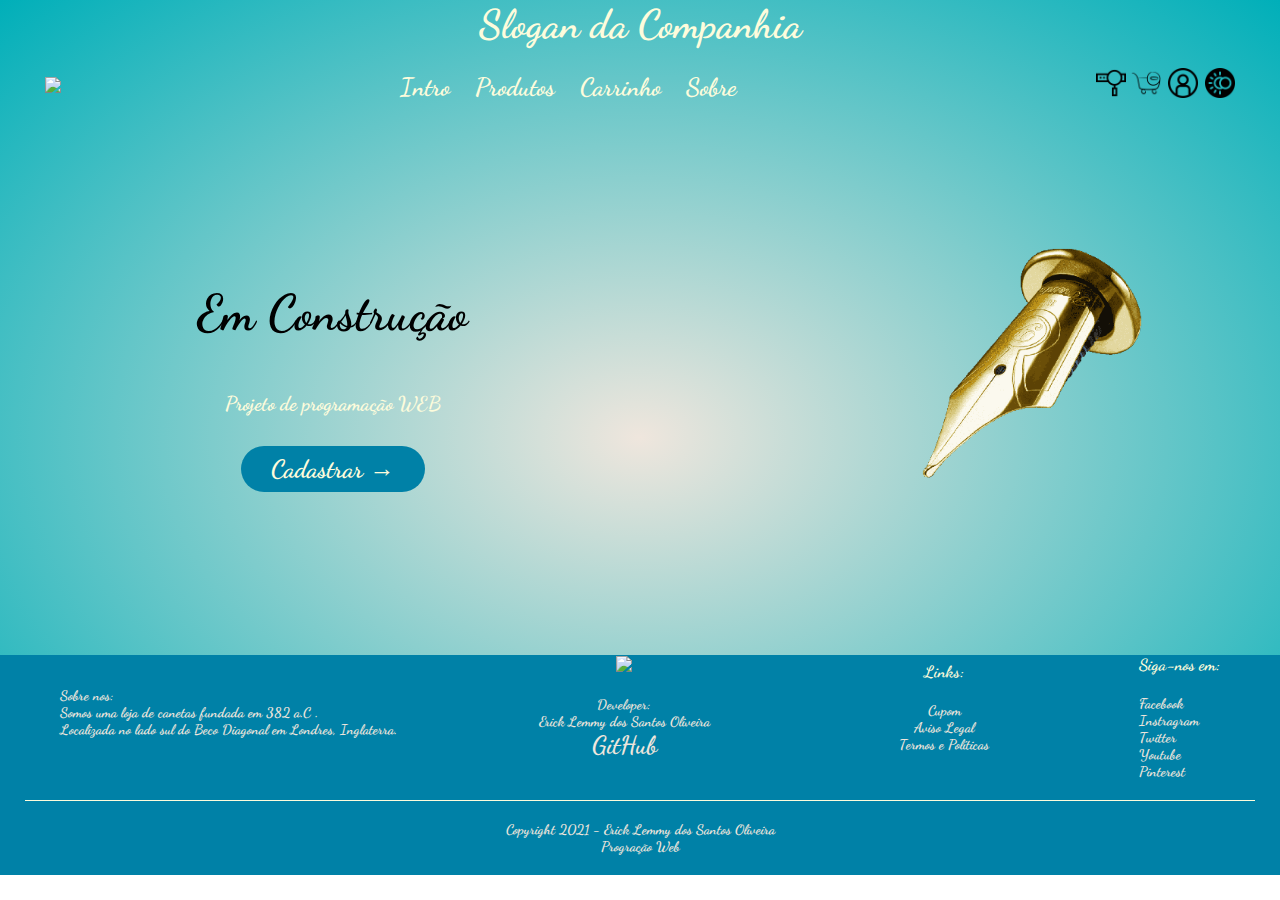
==== index.html @ c3ac0588 "update login-screen" ====
<!DOCTYPE html>
<html lang="pt-br">
    <head>
        <meta charset = "utf-8">
        <meta name = "viewport" content = "width = device-width, initial - scale = 1.0">
        <title> Projeto Programação WEB </title>
        <link rel = "stylesheet" href = "styles/main-screen.css">
        <link href="https://fonts.googleapis.com/css2?family=Dancing+Script:wght@400;600;700&display=swap" rel="stylesheet">
        <script src = "scripts/main-screen.js" defer></script>
    </head>
    <body>
        <div class="header">
            <div class="container">

                <!-- cabecalho -->
                <div class = "div-cabecalho"> 
                    <h1>Slogan da Companhia</h1>
                </div>

                <!-- menu -->
                <div class = "navbar">
                    <div class = "logo">
                        <img src = "images/logo-removebg-preview.png" width = "125px">
                    </div>
                    <nav>
                        <ul id = "menuNavbar">
                            <li><a href="index.html">Intro</a></li>
                            <li><a href="pages/produtos.html">Produtos</a></li>
                            <li><a href="pages/carrinho.html">Carrinho</a></li>
                            <li><a href="pages/sobre.html">Sobre</a></li>
                        </ul>
                    </nav>                
                    <div>
                        <img src = "images/motor-de-otimizacao-de-busca.png" width = "30px" height = "30px">
                        <a href = "pages/produtos.html">
                            <img src = "images/carrinho.png" width = "30px" height = "30px">
                        </a> 
                        <a onclick = "mudarPaginaLogin()">
                            <img src = "images/login.png" width = "30px" height = "30px">
                        </a>
                        <img src = "images/dark-mode.png" id = "dark-mode-toggle" class = "dark-mode-toggle" width = "30px" height = "30px">
                    </div>
                    <img src = "images/menu.png" class = "menu-icon" width = "30px" height = "30px" onclick = "menuToggle()">
                </div>   

                <!-- imagem de fundo  -->
                <div class="row">
                    <div class="col-2">
                        <h1> Em Construção </h1> <br>
                        <p> Projeto de programação WEB</p>
                        <a href = "pages/cadastro.html" class = "button-plus">Cadastrar &#8594;</a>
                    </div>
                    <div class="col-2">
                        <img src = "images/main-removebg-preview.png"/>
                    </div>
                </div>
            </div>
            
            <!-- Footer -->
            <div class = "footer"> 
                <div class = "container">
                    <div class = "row">
                        <div class="footer-col-1">
                            Sobre nos: <br>
                            <p>Somos uma loja de canetas fundada em 382 a.C .<br> Localizada no lado sul do Beco Diagonal em Londres, Inglaterra.</p>
                        </div>
                        <div class="footer-col-2">
                            <img src = "images/logo-removebg-preview.png">
                            <p>Developer: <br> Erick Lemmy dos Santos Oliveira</p>
                            <p><a href="https://github.com/eriklemy">GitHub</a></p>
                        </div>
                        <div class="footer-col-3">
                            <h3> Links: </h3>
                            <ul>
                                <li>Cupom</li>
                                <li>Aviso Legal</li>
                                <li>Termos e Políticas</li>
                            </ul>
                        </div>
                        <div class="footer-col-4">
                            <h3> Siga-nos em: </h3>
                            <ul>
                                <li>Facebook</li>
                                <li>Instragram</li>
                                <li>Twitter</li>
                                <li>Youtube</li>
                                <li>Pinterest</li>
                            </ul>
                        </div>
                    </div>
                    <hr>
                    <p class = "copyright"> Copyright 2021 - Erick Lemmy dos Santos Oliveira <br>
                    Progração Web </p>
                </div>
            </div>
        </div>
    </body>
</html>
---- styles/main-screen.css ----
* { 
    margin: 0;
    padding: 0;
    box-sizing: border-box;
}

body {
    font-family: 'Dancing Script', cursive;
    font-size: 20px;
    font-weight: bold;
}

.div-cabecalho {
    text-align: center;
    color: #FDFCDC;
}

.dark-mode-toggle {
    cursor: pointer;
}

.dark-mode-toggle:hover {
    filter: invert(1);
    border-radius: 30px;
    background-color: #FDFCDC;
}

.navbar {
    display: flex;
    align-items: center;
    padding: 20px;
}

nav {
    flex: 1;
    text-align: center;
}

nav ul {
    display: inline-block;
    list-style-type: none;
}

nav ul li {
    display: inline-block;
    margin-right: 20px;
}

a {
    text-decoration: none;
    color: #FDFCDC;
    font-size: 25px;
}

p {
    color: #FDFCDC;
}

.container {
    max-width: 1300px;
    margin: auto;
    padding-left: 25px;
    padding-right: 25px;
}

.row {
    display: flex;
    align-items: center;
    flex-wrap: wrap;
    justify-content: space-around;
}

.col-2 {
    flex-basis: 50%;
    min-width: 300px;
    text-align: center;
}

.col-2 img {
    max-width: 100%;
    padding: 50px 0;
    padding-right: 110px;
}

.col-2 h1 {
    text-align: center;
    font-size: 50px;
    line-height: 60px;
    margin: 25px 0;
}

.button-plus {
    display: inline-block;
    background: #0081a7;
    color: #FDFCDC;
    padding: 8px 30px;
    margin: 30px 0;
    border-radius: 30px;
    transition: background 0.5s;
}

.button-plus:hover {
    background: #7EBDC2;
}

.header {
    background: radial-gradient(#EFE6DD, #00AFB9);
}

.header .row{
    margin-top: 70px;
}

/* footer  */
.footer {
    background: #0081a7;
    color: #EFE6DD;
    font-size: 14px;
    padding: 0px 0 20px;
}

.footer p {
    color: #EFE6DD;
}

.footer a {
    color: #EFE6DD;
}

.footer h3 {
    color: #FDFCDC;
    margin-bottom: 20px;
}

.footer-col-1, .footer-col-2, .footer-col-3, footer-col-4 {
    min-width: 250px;
    margin-bottom: 20px;
}

.footer-col-1 {
    padding-top: 10px;
    flex-basis: 30%;
}

.footer-col-2 {
    flex-basis: 1;
    text-align: center;
}

.footer-col-2 img{
    width: 180px;
    margin-bottom: 20px;
}

.footer-col-3, footer-col-4 {
    flex-basis: 10%;
    text-align: center;
}

ul {
    list-style-type: none;
}

.footer hr {
    border: none;
    background: #FDFCDC;
    height: 1px;
    margin: 20px 0;
}

.copyright {
    text-align: center;
}

/* otimização para mobile */
.menu-icon {
    width: 28px;
    margin-left: 20px;
    display: none;
}

@media(max-width: 800px){
    nav ul {
        position: absolute;
        top: 150px;
        left: 0;
        background: #333;
        width: 100%;
        overflow: hidden;
        transition: max-height 0.5s;
    }

    nav ul li {
        display: block;
        margin-right: 50px;
        margin-top: 10px;
        margin-bottom: 10px;
    }
    
    nav ul li a{
        color: #FDFCDC;
    }

    .menu-icon {
        display: block;
        cursor: pointer;
    }
}

@media(max-width: 600px){
    .row {
        text-align: center;
    }

    .col-2 {
        flex-basis: 100%;
    }
}

/* dark mode configuration */
.darkmode {
    filter: invert(1) hue-rotate(180deg)
}
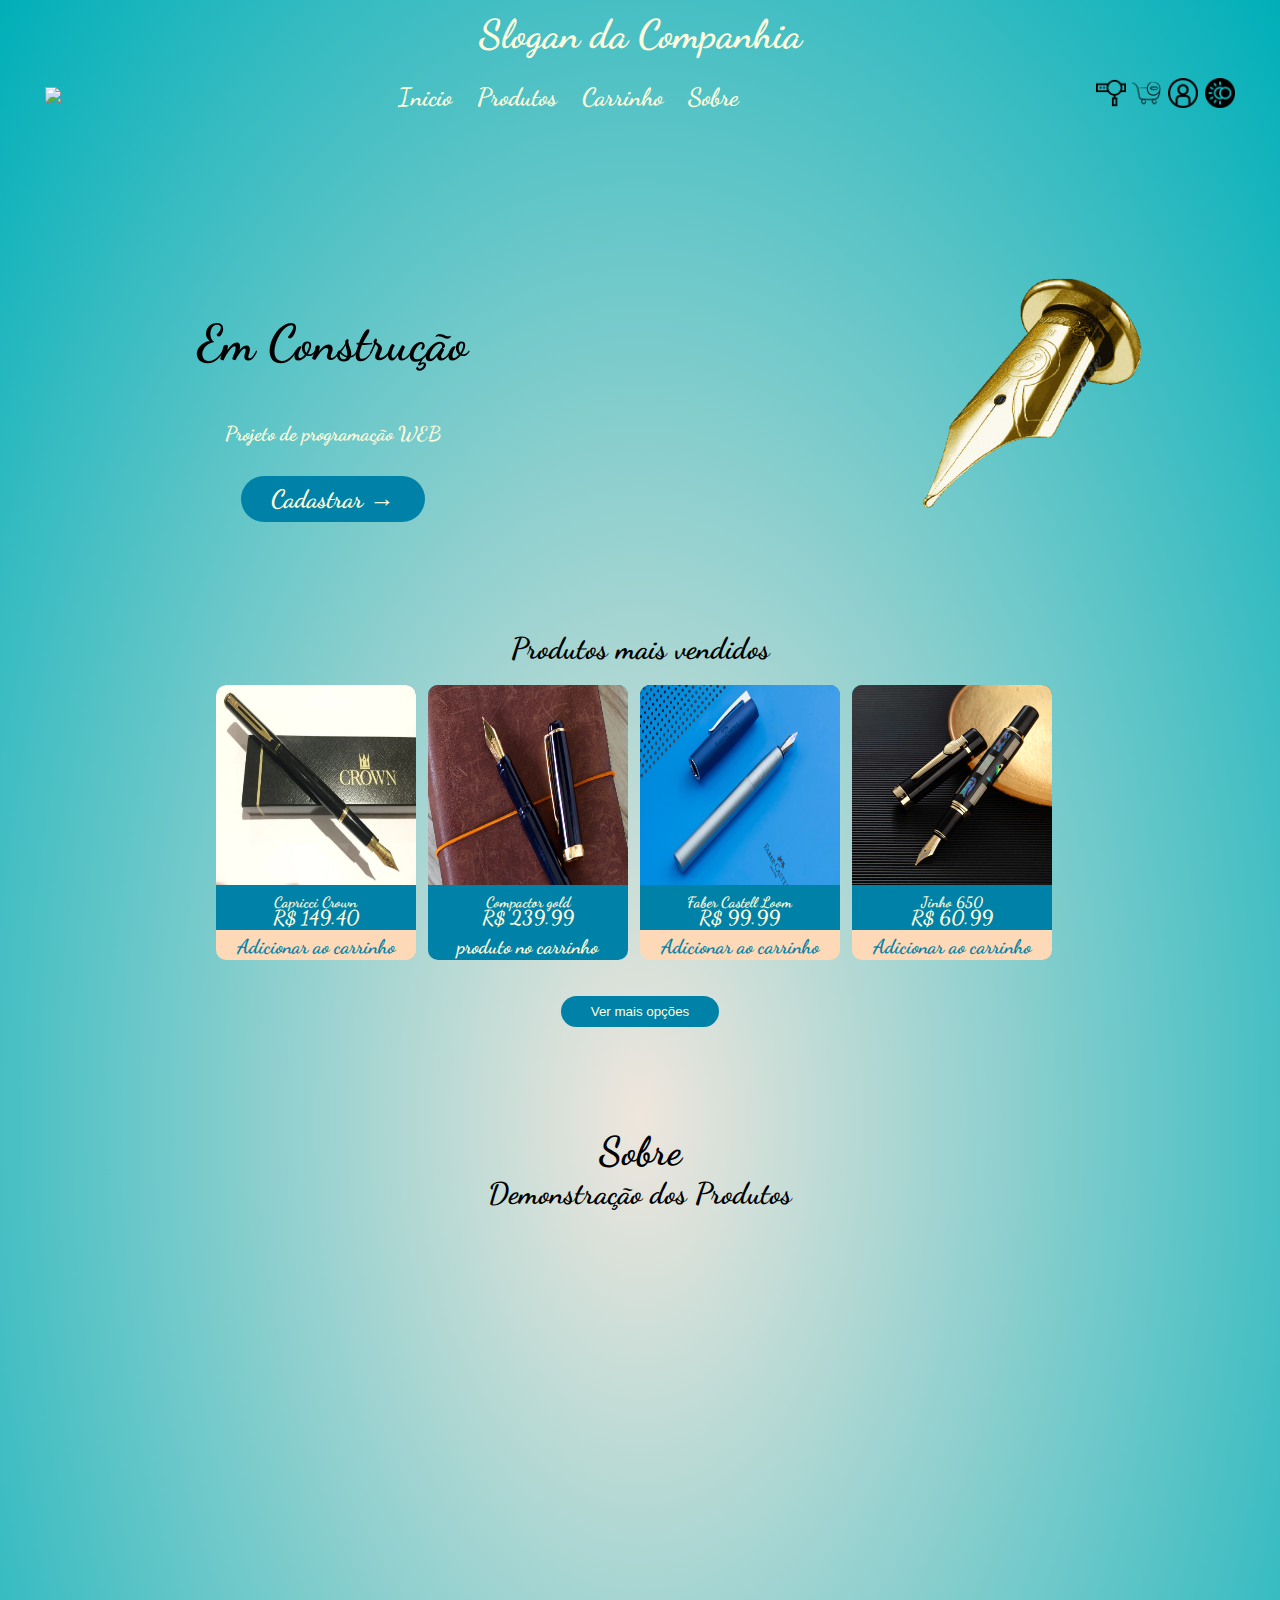
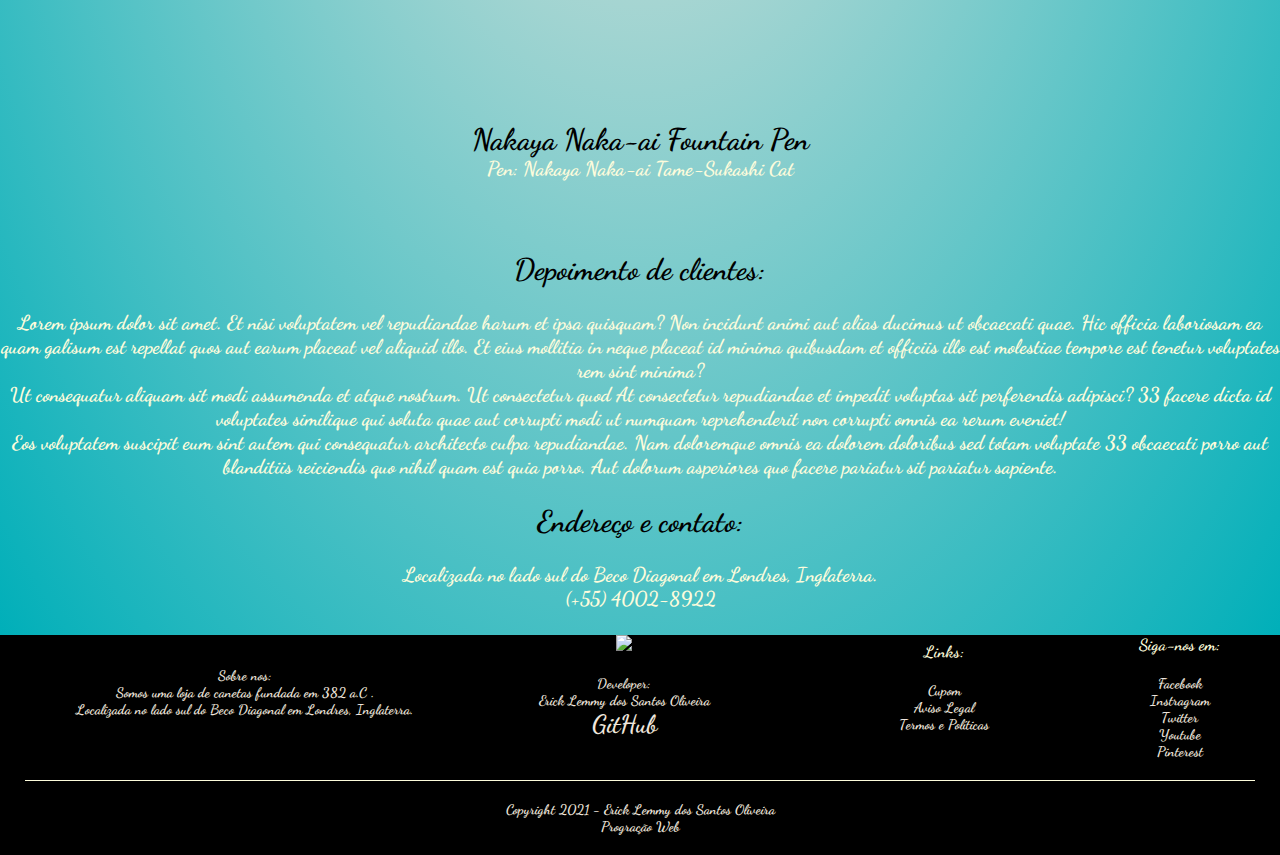
==== commit 66ce8008: "grande atualização de correção" ====
--- a/index.html
+++ b/index.html
@@ -4,7 +4,9 @@
         <meta charset = "utf-8">
         <meta name = "viewport" content = "width = device-width, initial - scale = 1.0">
         <title> Projeto Programação WEB </title>
-        <link rel = "stylesheet" href = "styles/main-screen.css">
+        <link rel = "stylesheet" href = "styles/main-screen.css" defer>
+        <link rel = "stylesheet" href = "styles/produtos-screen.css" defer>
+        <link rel = "stylesheet" href = "styles/sobre-screen.css" defer>
         <link href="https://fonts.googleapis.com/css2?family=Dancing+Script:wght@400;600;700&display=swap" rel="stylesheet">
         <script src = "scripts/main-screen.js" defer></script>
     </head>
@@ -24,7 +26,7 @@
                     </div>
                     <nav>
                         <ul id = "menuNavbar">
-                            <li><a href="index.html">Intro</a></li>
+                            <li><a href="index.html">Inicio</a></li>
                             <li><a href="pages/produtos.html">Produtos</a></li>
                             <li><a href="pages/carrinho.html">Carrinho</a></li>
                             <li><a href="pages/sobre.html">Sobre</a></li>
@@ -55,7 +57,50 @@
                     </div>
                 </div>
             </div>
-            
+
+            <!-- produtos  -->
+            <div class="container">
+                <!-- cabecalho  -->
+                <div class = "div-titulo"> 
+                    <h2>Produtos mais vendidos</h2>
+                </div>
+                <div id = "div-produtos"> </div>
+            </div>
+            <div class = "div-button-plus">
+                <button class = "button-plus" onclick="mudarPaginaProd()">Ver mais opções</button>
+            </div>
+
+            <div class="container">
+                <!-- video  -->
+                <div class="row">
+                    <div class="col-3">
+                        <!-- cabecalho -->
+                        <h1> Sobre </h1>
+                        <h2>Demonstração dos Produtos</h2> <br>
+                        <iframe width="853" height="480" src="https://www.youtube.com/embed/xN8naCb_nyw" title="YouTube video player" frameborder="0" allow="accelerometer; autoplay; clipboard-write; encrypted-media; gyroscope; picture-in-picture" allowfullscreen></iframe>
+                        <h2>Nakaya Naka-ai Fountain Pen <br> </h2>
+                        <p>Pen: Nakaya Naka-ai Tame-Sukashi Cat</p>
+                    </div>
+                </div>
+            </div>
+
+            <!-- depoimento  -->
+            <div class="row">
+                <div class="col-3">
+                    <h2>Depoimento de clientes:</h2> <br>
+                    <p>Lorem ipsum dolor sit amet. Et nisi voluptatem vel repudiandae harum et ipsa quisquam? Non incidunt animi aut alias ducimus ut obcaecati quae. Hic officia laboriosam ea quam galisum est repellat quos aut earum placeat vel aliquid illo. Et eius mollitia in neque placeat id minima quibusdam et officiis illo est molestiae tempore est tenetur voluptates rem sint minima? </p><p>Ut consequatur aliquam sit modi assumenda et atque nostrum. Ut consectetur quod At consectetur repudiandae et impedit voluptas sit perferendis adipisci? 33 facere dicta id voluptates similique qui soluta quae aut corrupti modi ut numquam reprehenderit non corrupti omnis ea rerum eveniet! </p><p>Eos voluptatem suscipit eum sint autem qui consequatur architecto  culpa repudiandae. Nam doloremque omnis ea dolorem doloribus sed totam voluptate 33 obcaecati porro aut blanditiis reiciendis quo nihil quam est quia porro. Aut dolorum asperiores quo facere pariatur sit pariatur sapiente. </p>
+                    <br>
+                </div>
+                
+                <!-- entre em contato  -->
+                <div class="col-3">
+                    <h2>Endereço e contato:</h2>  <br>
+                    <p>Localizada no lado sul do Beco Diagonal em Londres, Inglaterra.</p>
+                    <p>(+55) 4002-8922</p>
+                    <br>
+                </div>
+            </div>
+        </div>
             <!-- Footer -->
             <div class = "footer"> 
                 <div class = "container">
--- a/styles/main-screen.css
+++ b/styles/main-screen.css
@@ -89,6 +89,10 @@
     margin: 25px 0;
 }
 
+.col-3 {
+    min-width: 300px;
+    text-align: center;
+}
 .button-plus {
     display: inline-block;
     background: #0081a7;
--- a/styles/produtos-screen.css
+++ b/styles/produtos-screen.css
@@ -0,0 +1,127 @@
+* { 
+    margin: 0;
+    padding: 0;
+    box-sizing: border-box;
+}
+
+body {
+    font-family: 'Dancing Script', cursive;
+    text-align: center;
+    background: radial-gradient(#EFE6DD, #00AFB9);
+}
+
+.container {
+    max-width: 1300px;
+    margin: auto;
+    padding-left: 25px;
+    padding-right: 50px;
+    text-align: center;
+}
+
+.div-cabecalho {
+    text-align: center;
+    color: #FDFCDC;
+}
+
+/* pai */
+#div-produtos {
+    padding-top: 1%;
+    padding-left: 15%;
+    width: 100%;
+    height: 50%;
+}
+
+/* herança */
+.div-card {
+    align-items: center;
+    width: 200px;
+    height: 265px;
+    background-color: #0081A7;
+    margin: 6px;
+    float: left;
+    border-radius: 10px;
+    color: #FDFCDC;
+}
+
+/* herança  */
+.div-card-img img {
+    width: 100%;
+    height: 200px;
+    border-top-left-radius: 10px;
+    border-top-right-radius: 10px;
+}
+
+.div-card-description {
+    width: 100%;
+    font-size: 15px;
+    text-align: center;
+    padding-top: 2px;
+    height: 15px;
+}
+
+.div-card-button-comprar { 
+    width: 100%;
+    font-weight: bold;
+    text-align: center;
+    color: #0081A7;
+    background-color: #FED9B7;
+    padding-top: 5px;
+    height: 30px;
+    border-bottom-left-radius: 10px;
+    border-bottom-right-radius: 10px;
+    cursor: pointer;
+}
+
+.div-card-button-carrinho {
+    width: 100%;
+    font-weight: bold;
+    text-align: center;
+    color: #FDFCDC;
+    background-color: #0081A7;
+    padding-top: 5px;
+    height: 30px;
+    border-bottom-left-radius: 10px;
+    border-bottom-right-radius: 10px;
+    cursor: pointer;
+}
+
+.div-card-button:hover {
+    background-color: #00AFB9;
+    color: #FDFCDC;
+}
+
+.div-button-plus {
+    padding-top: 10px;
+    width: 100%;
+    display: inline-block;
+}
+
+.button-plus {
+    background: #0081A7;
+    color: #FDFCDC;
+    padding: 8px 30px;
+    border-radius: 30px;
+    border-style: hidden;
+    transition: background 0.5s;
+    cursor: pointer;
+}
+
+.button {
+    padding: 8px 30px;
+    border-style: hidden;
+    border-radius: 30px;
+    background-color: #0081A7;
+    text-align: right;
+    color: #FDFCDC;
+    transition: background 0.5s;
+    cursor: pointer; 
+}
+
+.button-plus:hover, .button:hover{
+    background: #00AFB9;
+}
+
+/* dark mode configuration */
+.dark-mode {
+    filter: invert(1) hue-rotate(180deg)
+}--- a/styles/sobre-screen.css
+++ b/styles/sobre-screen.css
@@ -0,0 +1,206 @@
+* { 
+    margin: 0;
+    padding: 0;
+    box-sizing: border-box;
+}
+
+body {
+    font-family: 'Dancing Script', cursive;
+    font-size: 20px;
+    font-weight: bold;
+}
+
+.div-cabecalho {
+    padding-top: 10px;
+    text-align: center;
+    color: #FDFCDC;
+}
+
+.dark-mode-toggle {
+    cursor: pointer;
+}
+
+.dark-mode-toggle:hover {
+    filter: invert(1);
+    border-radius: 30px;
+    background-color: #FDFCDC;
+}
+
+.navbar {
+    display: flex;
+    align-items: center;
+}
+
+nav {
+    flex: 1;
+    text-align: center;
+}
+
+nav ul {
+    display: inline-block;
+    list-style-type: none;
+}
+
+nav ul li {
+    display: inline-block;
+    margin-right: 20px;
+}
+
+a {
+    text-decoration: none;
+    color: #FDFCDC;
+}
+
+p {
+    color: #FDFCDC;
+}
+
+.container {
+    max-width: 1300px;
+    margin: auto;
+    padding-left: 25px;
+    padding-right: 25px;
+}
+
+.row {
+    align-items: center;
+    flex-wrap: wrap;
+    justify-content: space-around;
+}
+
+.col-1 {
+    flex-basis: 50%;
+    min-width: 300px;
+    text-align: center;
+}
+
+.col-2 {
+    padding-top: 20px;
+    flex-basis: 50%;
+    min-width: 300px;
+    text-align: center;
+    padding-bottom: 15px;
+}
+
+.header {
+    background: radial-gradient(#EFE6DD, #00AFB9);
+}
+
+/* footer  */
+.footer {
+    background: #000;
+    color: #EFE6DD;
+    font-size: 14px;
+    padding: 0px 0 20px;
+}
+
+.row-1 {
+    display: flex;
+    align-items: center;
+    flex-wrap: wrap;
+    justify-content: space-around;
+}
+
+.footer p {
+    color: #EFE6DD;
+}
+
+.footer a {
+    color: #EFE6DD;
+}
+
+.footer h3 {
+    color: #FDFCDC;
+    margin-bottom: 20px;
+}
+
+.footer-col-1, .footer-col-2, .footer-col-3, footer-col-4 {
+    min-width: 250px;
+    margin-bottom: 20px;
+}
+
+.footer-col-1 {
+    padding-top: 10px;
+    flex-basis: 30%;
+}
+
+.footer-col-2 {
+    flex-basis: 1;
+    text-align: center;
+}
+
+.footer-col-2 img{
+    width: 180px;
+    margin-bottom: 20px;
+}
+
+.footer-col-3, footer-col-4 {
+    flex-basis: 10%;
+    text-align: center;
+}
+
+ul {
+    list-style-type: none;
+}
+
+.footer hr {
+    border: none;
+    background: #FDFCDC;
+    height: 1px;
+    margin: 20px 0;
+}
+
+.copyright {
+    text-align: center;
+}
+
+/* otimização para mobile */
+.menu-icon {
+    width: 28px;
+    margin-left: 20px;
+    display: none;
+}
+
+@media(max-width: 800px){
+    nav ul {
+        position: absolute;
+        top: 150px;
+        left: 0;
+        background: #333;
+        width: 100%;
+        overflow: hidden;
+        transition: max-height 0.5s;
+    }
+
+    nav ul li {
+        display: block;
+        margin-right: 50px;
+        margin-top: 10px;
+        margin-bottom: 10px;
+    }
+    
+    nav ul li a{
+        color: #FDFCDC;
+    }
+
+    .menu-icon {
+        display: block;
+        cursor: pointer;
+    }
+}
+
+@media(max-width: 600px){
+    .row {
+        text-align: center;
+    }
+
+    .col-2 {
+        flex-basis: 100%;
+    }
+}
+
+/* dark mode configuration */
+.darkmode  {
+    filter: invert(1) hue-rotate(180deg)
+}
+
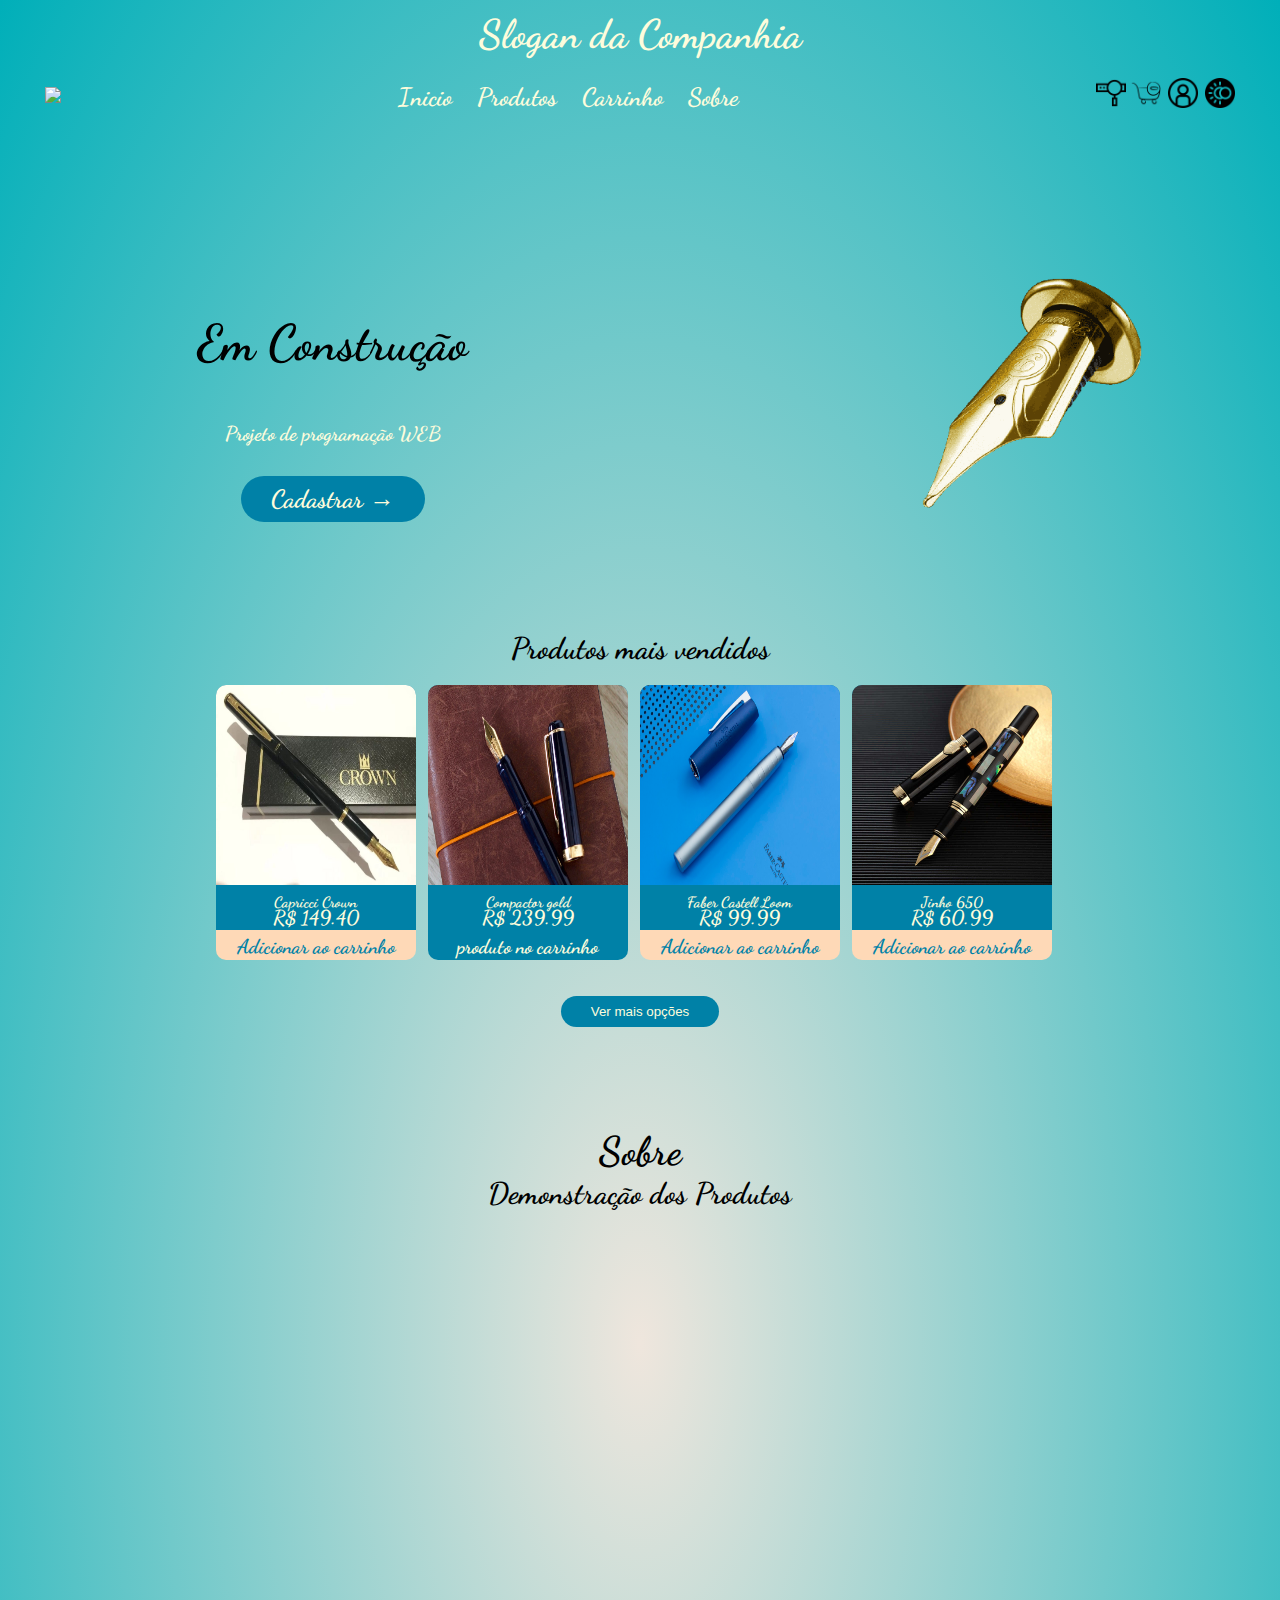
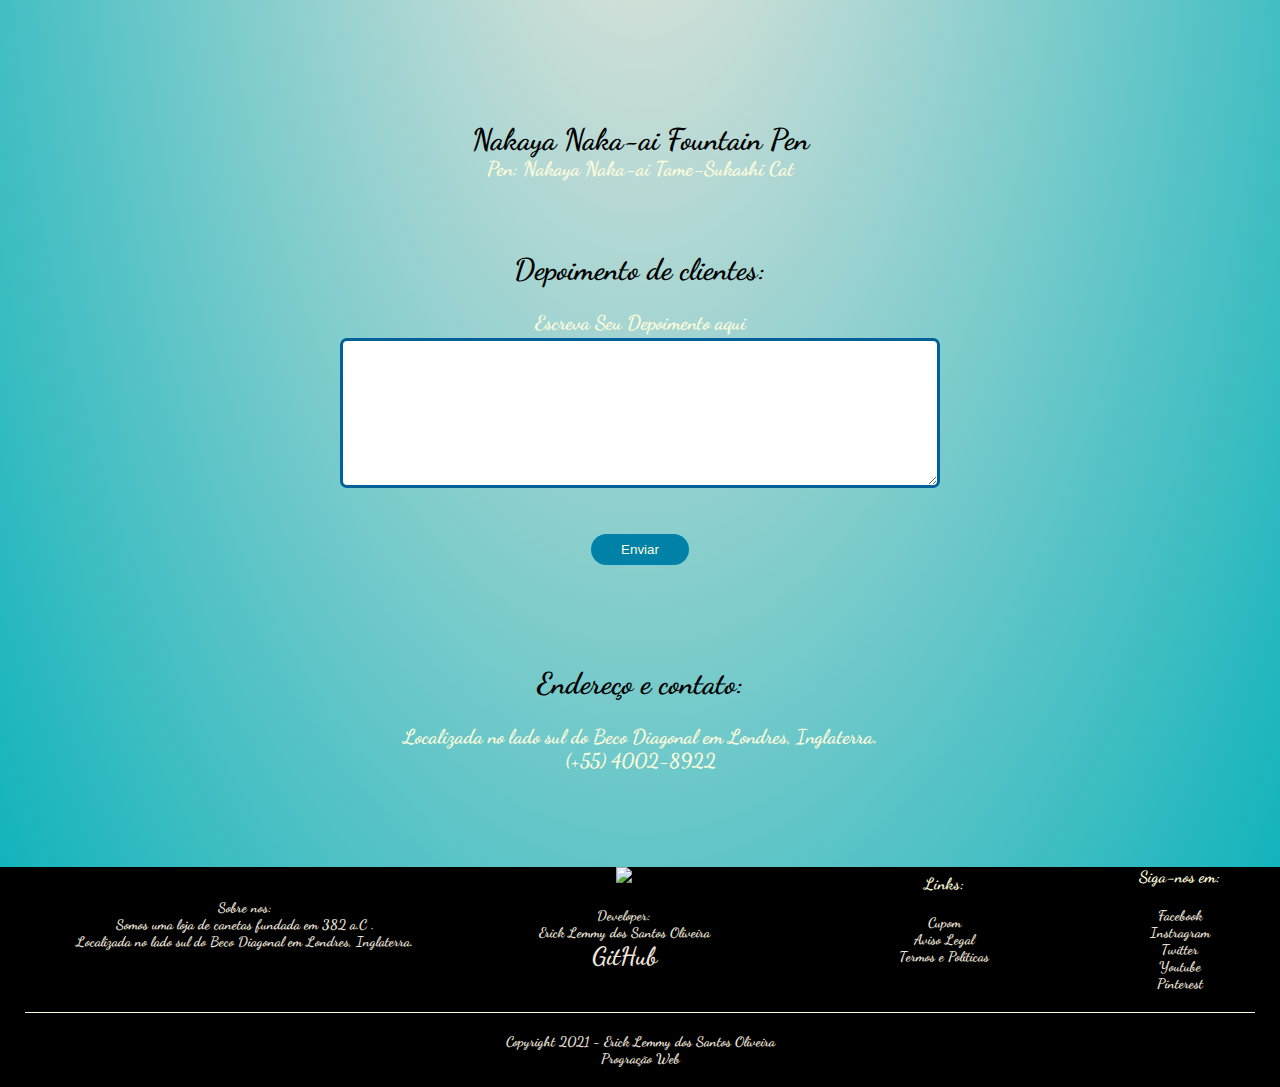
==== commit 10b5fbd2: "update main" ====
--- a/index.html
+++ b/index.html
@@ -88,11 +88,16 @@
             <div class="row">
                 <div class="col-3">
                     <h2>Depoimento de clientes:</h2> <br>
-                    <p>Lorem ipsum dolor sit amet. Et nisi voluptatem vel repudiandae harum et ipsa quisquam? Non incidunt animi aut alias ducimus ut obcaecati quae. Hic officia laboriosam ea quam galisum est repellat quos aut earum placeat vel aliquid illo. Et eius mollitia in neque placeat id minima quibusdam et officiis illo est molestiae tempore est tenetur voluptates rem sint minima? </p><p>Ut consequatur aliquam sit modi assumenda et atque nostrum. Ut consectetur quod At consectetur repudiandae et impedit voluptas sit perferendis adipisci? 33 facere dicta id voluptates similique qui soluta quae aut corrupti modi ut numquam reprehenderit non corrupti omnis ea rerum eveniet! </p><p>Eos voluptatem suscipit eum sint autem qui consequatur architecto  culpa repudiandae. Nam doloremque omnis ea dolorem doloribus sed totam voluptate 33 obcaecati porro aut blanditiis reiciendis quo nihil quam est quia porro. Aut dolorum asperiores quo facere pariatur sit pariatur sapiente. </p>
-                    <br>
+                    <p>Escreva Seu Depoimento aqui</p>
+                    <textarea class = "campo_FeedBack" id = "feed"></textarea>
+                    <div class = "div-button-plus">
+                        <button class = "button-plus" onclick="feedBack()">Enviar</button>
+                    </div>
                 </div>
-                
-                <!-- entre em contato  -->
+            </div>
+            
+            <!-- entre em contato  -->
+            <div class="row"> 
                 <div class="col-3">
                     <h2>Endereço e contato:</h2>  <br>
                     <p>Localizada no lado sul do Beco Diagonal em Londres, Inglaterra.</p>
@@ -100,7 +105,7 @@
                     <br>
                 </div>
             </div>
-        </div>
+
             <!-- Footer -->
             <div class = "footer"> 
                 <div class = "container">
--- a/styles/main-screen.css
+++ b/styles/main-screen.css
@@ -93,9 +93,21 @@
     min-width: 300px;
     text-align: center;
 }
+
+.campo_FeedBack{
+    width: 600px;
+    height: 150px;
+    padding: 15px;  
+    border: solid 3px rgb(0, 96, 151);
+    border-radius: 7px;
+    font-family: Arial;
+    margin-top: 3px;
+    background-color:#fff;
+}
+
 .button-plus {
     display: inline-block;
-    background: #0081a7;
+    background: #0080a7;
     color: #FDFCDC;
     padding: 8px 30px;
     margin: 30px 0;
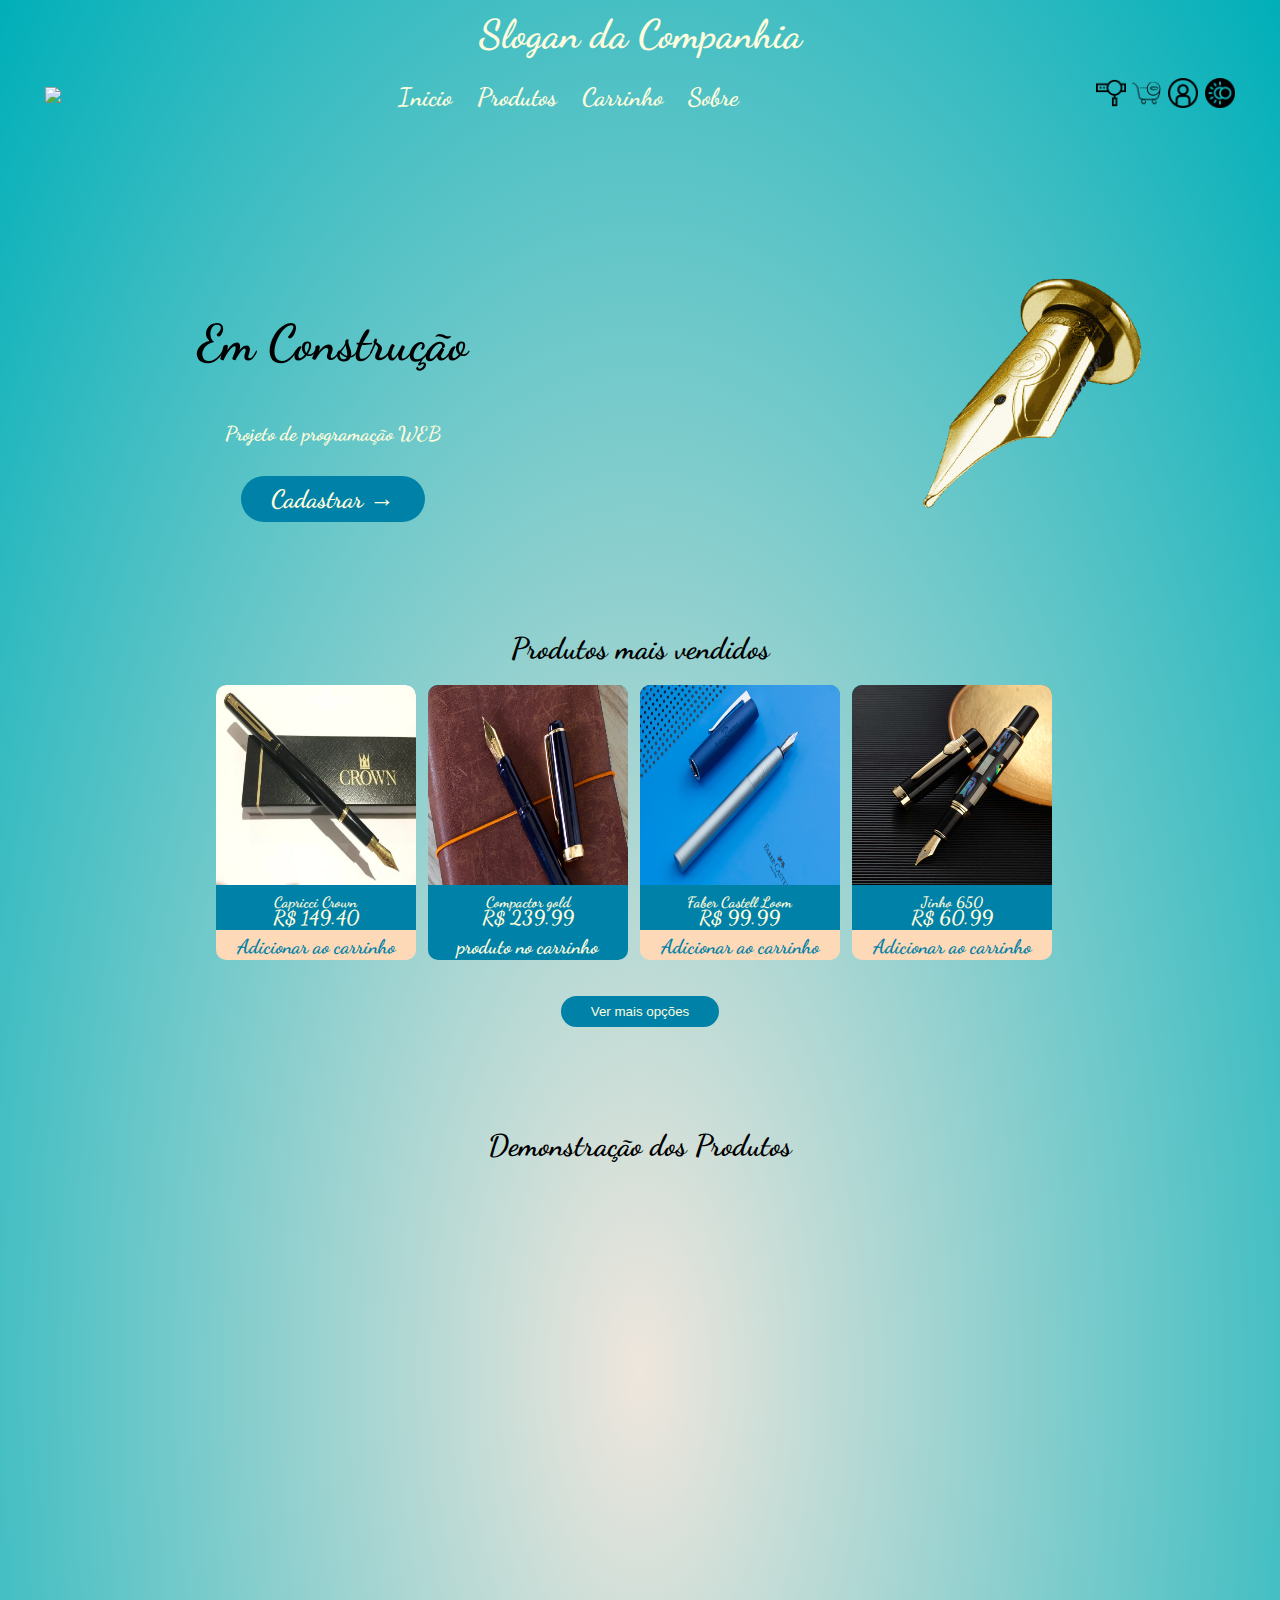
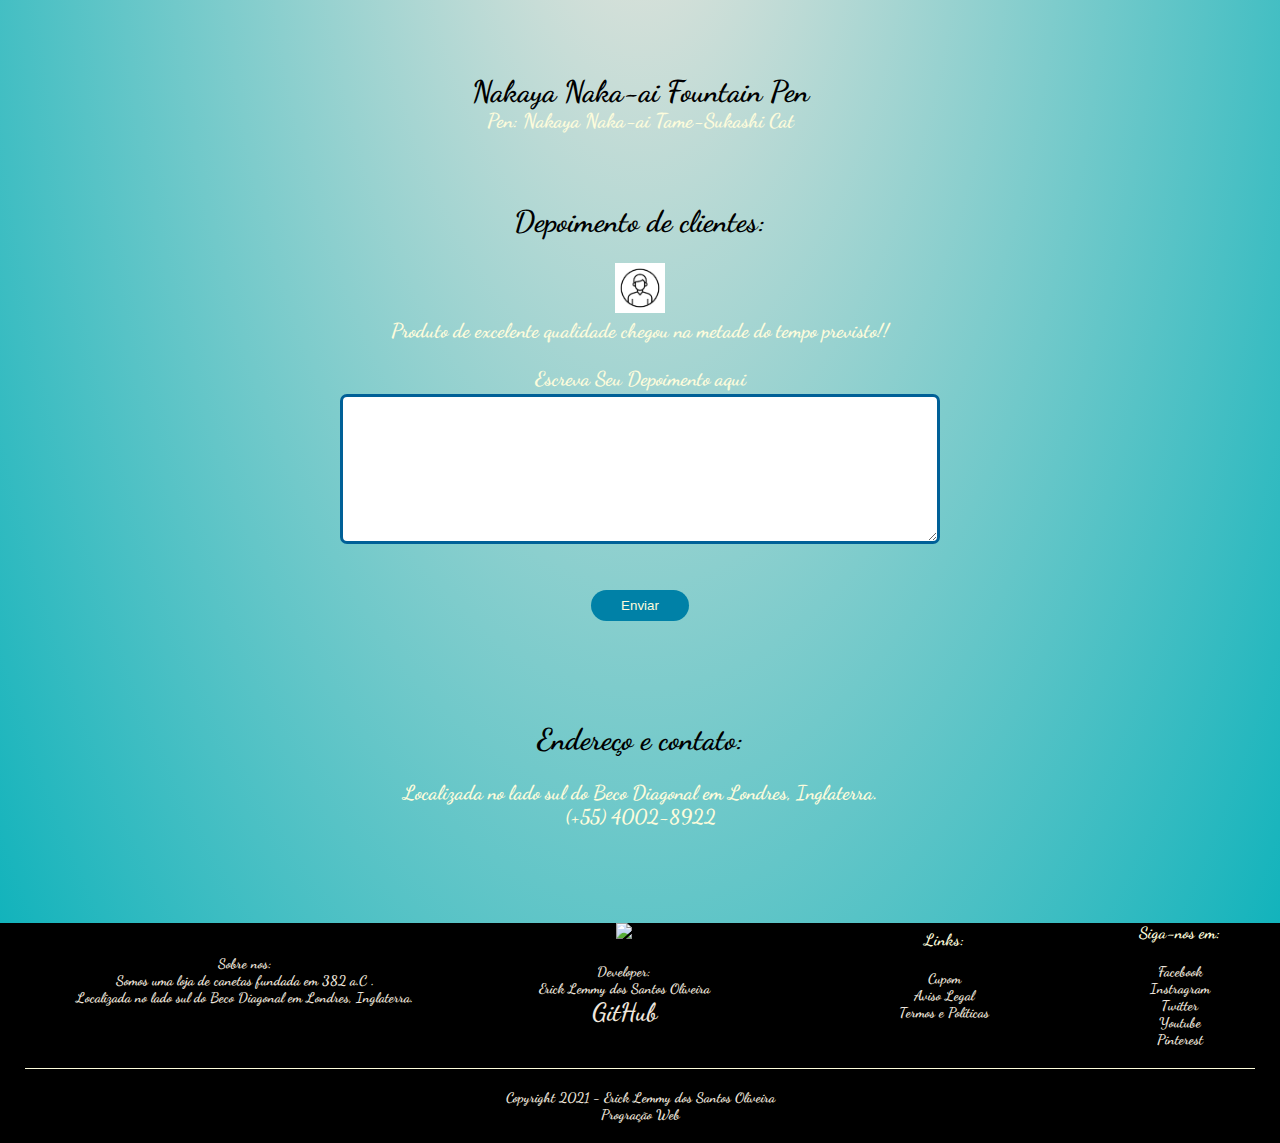
==== commit c0104b3d: "Update main" ====
--- a/index.html
+++ b/index.html
@@ -75,7 +75,6 @@
                 <div class="row">
                     <div class="col-3">
                         <!-- cabecalho -->
-                        <h1> Sobre </h1>
                         <h2>Demonstração dos Produtos</h2> <br>
                         <iframe width="853" height="480" src="https://www.youtube.com/embed/xN8naCb_nyw" title="YouTube video player" frameborder="0" allow="accelerometer; autoplay; clipboard-write; encrypted-media; gyroscope; picture-in-picture" allowfullscreen></iframe>
                         <h2>Nakaya Naka-ai Fountain Pen <br> </h2>
@@ -88,10 +87,12 @@
             <div class="row">
                 <div class="col-3">
                     <h2>Depoimento de clientes:</h2> <br>
+                    <img class = "avatar" src = "images/avatar.png">
+                    <p>Produto de excelente qualidade chegou na metade do tempo previsto!! </p> <br>
                     <p>Escreva Seu Depoimento aqui</p>
                     <textarea class = "campo_FeedBack" id = "feed"></textarea>
                     <div class = "div-button-plus">
-                        <button class = "button-plus" onclick="feedBack()">Enviar</button>
+                        <button class = "button-plus" onclick="EnviarFeedBack()">Enviar</button>
                     </div>
                 </div>
             </div>
--- a/styles/main-screen.css
+++ b/styles/main-screen.css
@@ -92,6 +92,11 @@
 .col-3 {
     min-width: 300px;
     text-align: center;
+}
+
+.avatar {
+    height: 50px;
+    width: 50px;
 }
 
 .campo_FeedBack{
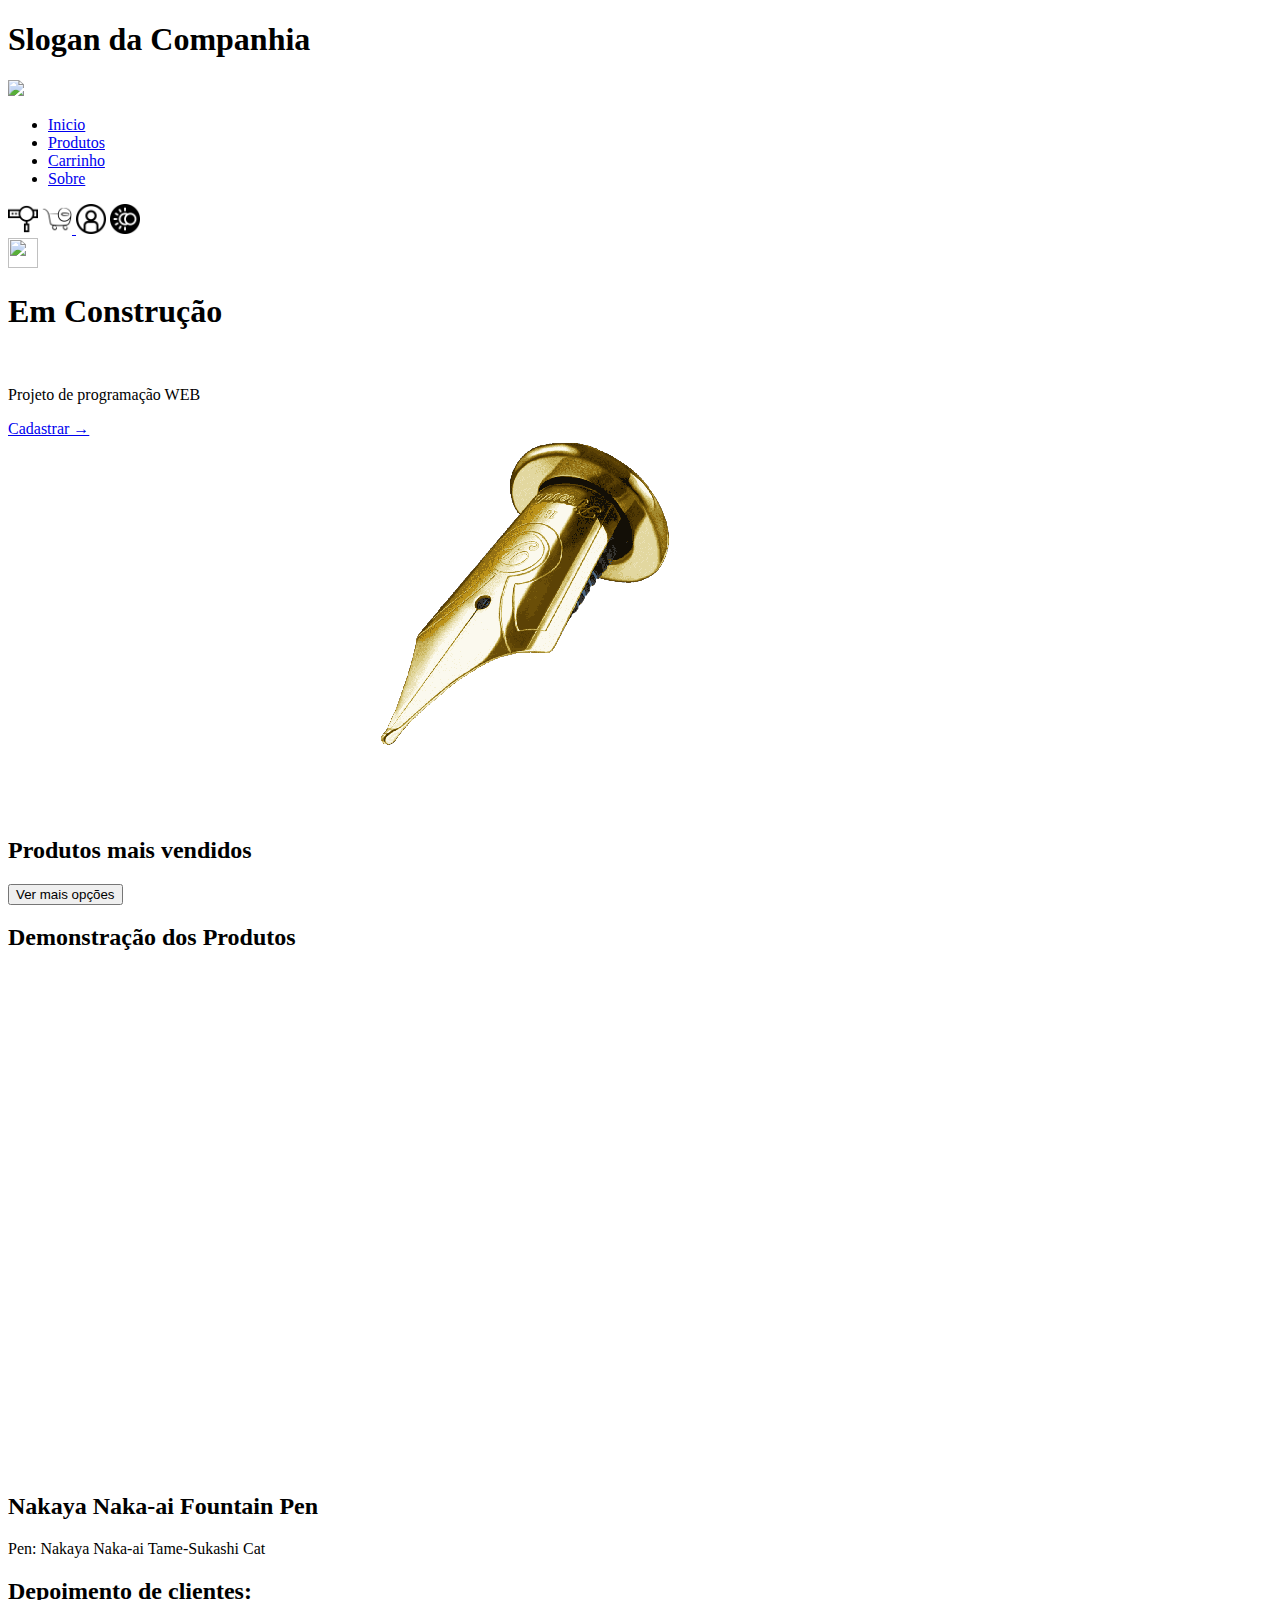
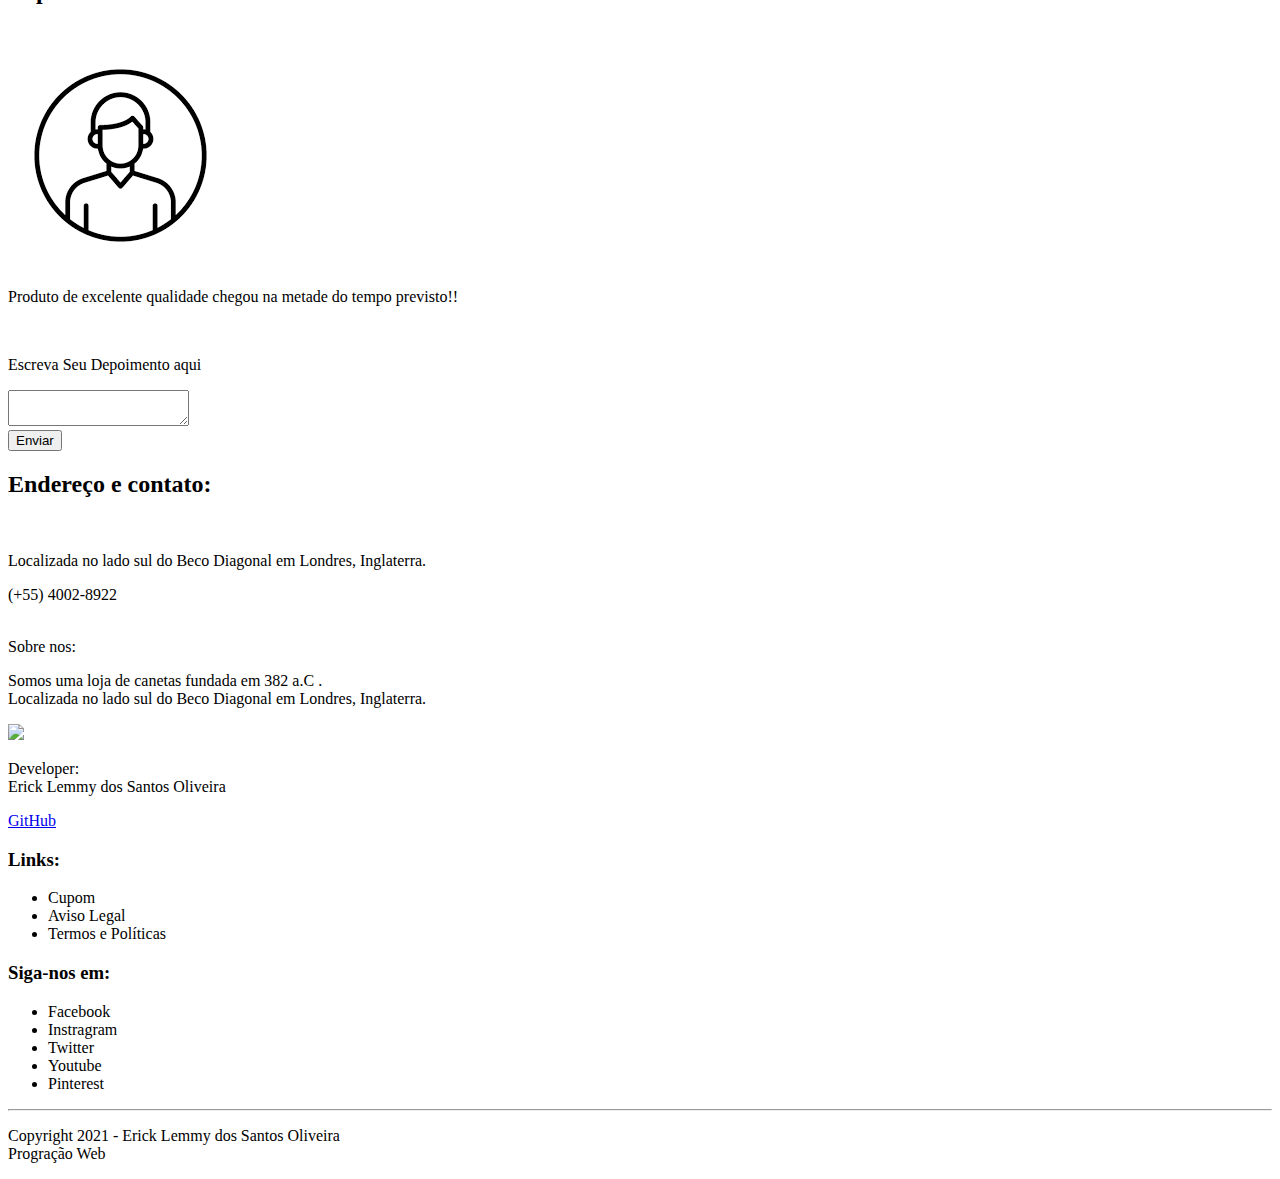
==== commit 9ca0f9af: "nome das pastas atualizado" ====
--- a/index.html
+++ b/index.html
@@ -4,11 +4,11 @@
         <meta charset = "utf-8">
         <meta name = "viewport" content = "width = device-width, initial - scale = 1.0">
         <title> Projeto Programação WEB </title>
-        <link rel = "stylesheet" href = "styles/main-screen.css" defer>
-        <link rel = "stylesheet" href = "styles/produtos-screen.css" defer>
-        <link rel = "stylesheet" href = "styles/sobre-screen.css" defer>
+        <link rel = "stylesheet" href = "js/" defer>
+        <link rel = "stylesheet" href = "js/" defer>
+        <link rel = "stylesheet" href = "js/sobre-screen.css" defer>
         <link href="https://fonts.googleapis.com/css2?family=Dancing+Script:wght@400;600;700&display=swap" rel="stylesheet">
-        <script src = "scripts/main-screen.js" defer></script>
+        <script src = "css/main-screen.js" defer></script>
     </head>
     <body>
         <div class="header">
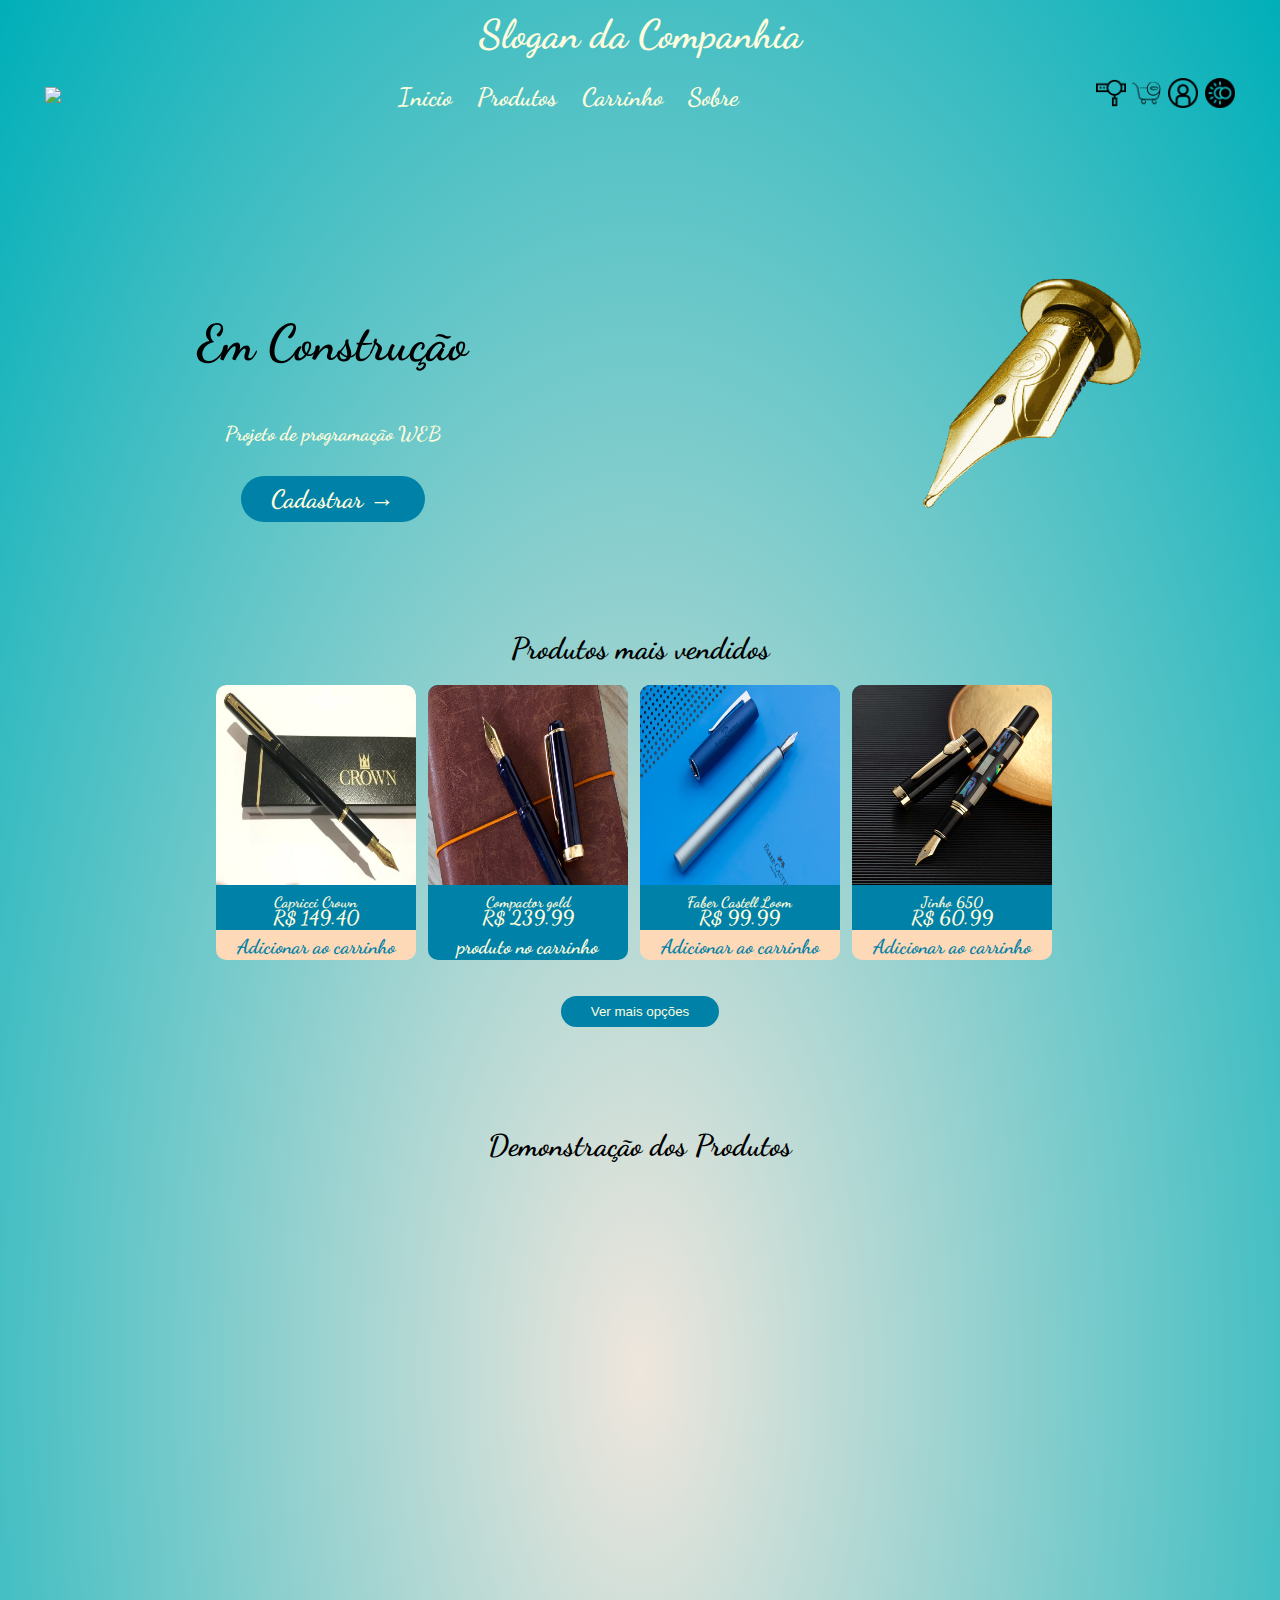
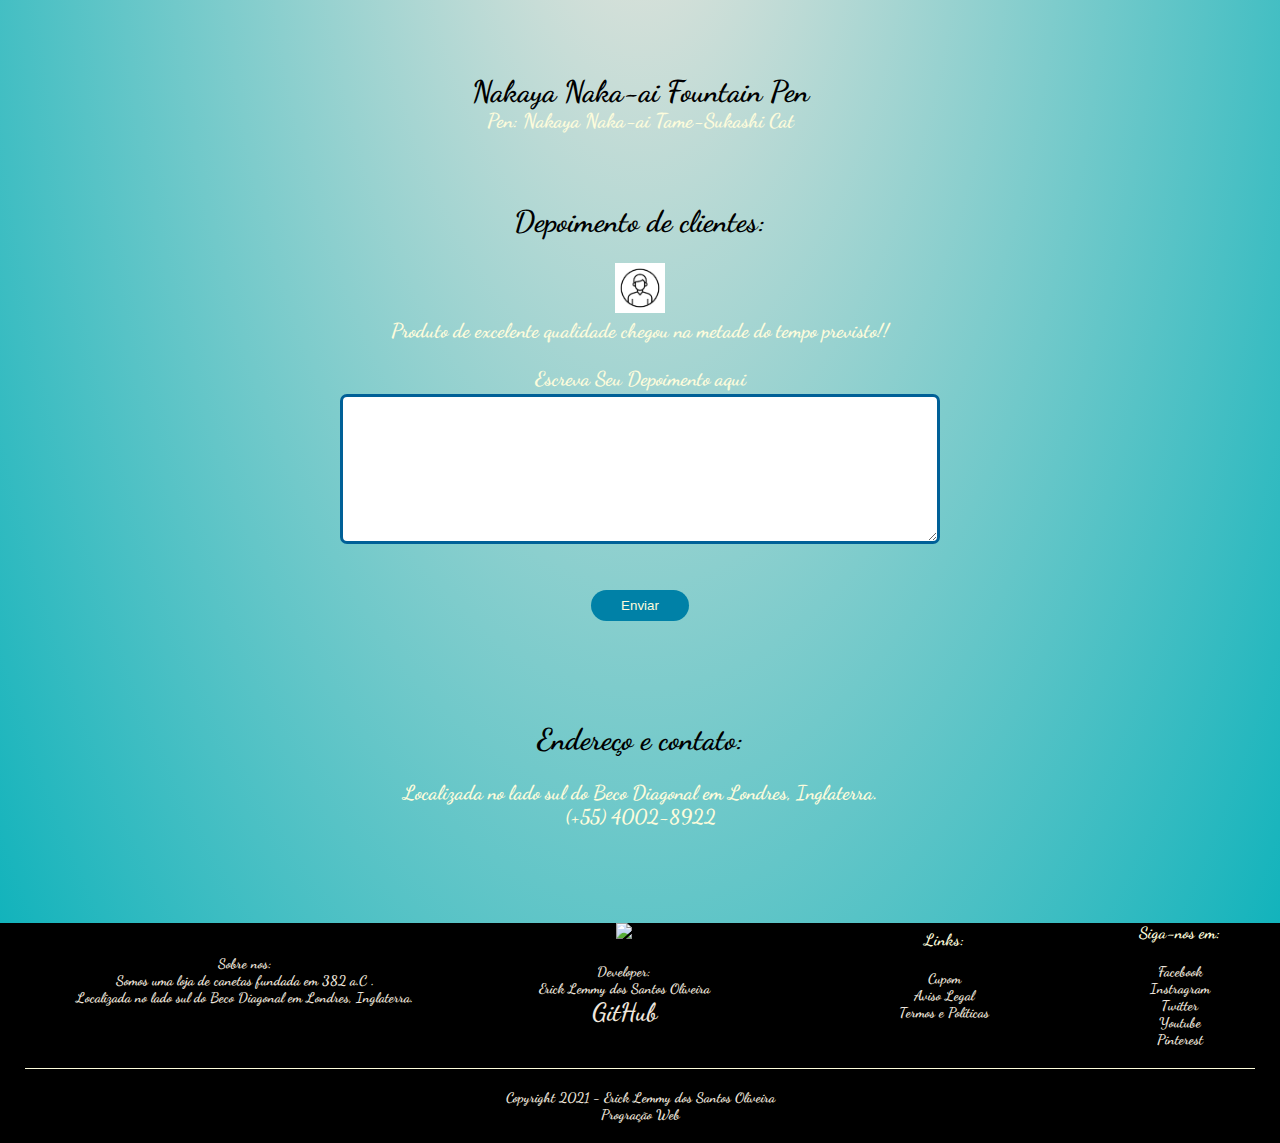
==== commit 6f7def21: "Update" ====
--- a/index.html
+++ b/index.html
@@ -4,11 +4,11 @@
         <meta charset = "utf-8">
         <meta name = "viewport" content = "width = device-width, initial - scale = 1.0">
         <title> Projeto Programação WEB </title>
-        <link rel = "stylesheet" href = "js/" defer>
-        <link rel = "stylesheet" href = "js/" defer>
-        <link rel = "stylesheet" href = "js/sobre-screen.css" defer>
+        <link rel = "stylesheet" href = "css/main-screen.css" defer>
+        <link rel = "stylesheet" href = "css/produtos-screen.css" defer>
+        <link rel = "stylesheet" href = "css/sobre-screen.css" defer>
         <link href="https://fonts.googleapis.com/css2?family=Dancing+Script:wght@400;600;700&display=swap" rel="stylesheet">
-        <script src = "css/main-screen.js" defer></script>
+        <script src = "js/main-screen.js" defer></script>
     </head>
     <body>
         <div class="header">
--- a/css/main-screen.css
+++ b/css/main-screen.css
@@ -0,0 +1,244 @@
+* { 
+    margin: 0;
+    padding: 0;
+    box-sizing: border-box;
+}
+
+body {
+    font-family: 'Dancing Script', cursive;
+    font-size: 20px;
+    font-weight: bold;
+}
+
+.div-cabecalho {
+    text-align: center;
+    color: #FDFCDC;
+}
+
+.dark-mode-toggle {
+    cursor: pointer;
+}
+
+.dark-mode-toggle:hover {
+    filter: invert(1);
+    border-radius: 30px;
+    background-color: #FDFCDC;
+}
+
+.navbar {
+    display: flex;
+    align-items: center;
+    padding: 20px;
+}
+
+nav {
+    flex: 1;
+    text-align: center;
+}
+
+nav ul {
+    display: inline-block;
+    list-style-type: none;
+}
+
+nav ul li {
+    display: inline-block;
+    margin-right: 20px;
+}
+
+a {
+    text-decoration: none;
+    color: #FDFCDC;
+    font-size: 25px;
+}
+
+p {
+    color: #FDFCDC;
+}
+
+.container {
+    max-width: 1300px;
+    margin: auto;
+    padding-left: 25px;
+    padding-right: 25px;
+}
+
+.row {
+    display: flex;
+    align-items: center;
+    flex-wrap: wrap;
+    justify-content: space-around;
+}
+
+.col-2 {
+    flex-basis: 50%;
+    min-width: 300px;
+    text-align: center;
+}
+
+.col-2 img {
+    max-width: 100%;
+    padding: 50px 0;
+    padding-right: 110px;
+}
+
+.col-2 h1 {
+    text-align: center;
+    font-size: 50px;
+    line-height: 60px;
+    margin: 25px 0;
+}
+
+.col-3 {
+    min-width: 300px;
+    text-align: center;
+}
+
+.avatar {
+    height: 50px;
+    width: 50px;
+}
+
+.campo_FeedBack{
+    width: 600px;
+    height: 150px;
+    padding: 15px;  
+    border: solid 3px rgb(0, 96, 151);
+    border-radius: 7px;
+    font-family: Arial;
+    margin-top: 3px;
+    background-color:#fff;
+}
+
+.button-plus {
+    display: inline-block;
+    background: #0080a7;
+    color: #FDFCDC;
+    padding: 8px 30px;
+    margin: 30px 0;
+    border-radius: 30px;
+    transition: background 0.5s;
+}
+
+.button-plus:hover {
+    background: #7EBDC2;
+}
+
+.header {
+    background: radial-gradient(#EFE6DD, #00AFB9);
+}
+
+.header .row{
+    margin-top: 70px;
+}
+
+/* footer  */
+.footer {
+    background: #0081a7;
+    color: #EFE6DD;
+    font-size: 14px;
+    padding: 0px 0 20px;
+}
+
+.footer p {
+    color: #EFE6DD;
+}
+
+.footer a {
+    color: #EFE6DD;
+}
+
+.footer h3 {
+    color: #FDFCDC;
+    margin-bottom: 20px;
+}
+
+.footer-col-1, .footer-col-2, .footer-col-3, footer-col-4 {
+    min-width: 250px;
+    margin-bottom: 20px;
+}
+
+.footer-col-1 {
+    padding-top: 10px;
+    flex-basis: 30%;
+}
+
+.footer-col-2 {
+    flex-basis: 1;
+    text-align: center;
+}
+
+.footer-col-2 img{
+    width: 180px;
+    margin-bottom: 20px;
+}
+
+.footer-col-3, footer-col-4 {
+    flex-basis: 10%;
+    text-align: center;
+}
+
+ul {
+    list-style-type: none;
+}
+
+.footer hr {
+    border: none;
+    background: #FDFCDC;
+    height: 1px;
+    margin: 20px 0;
+}
+
+.copyright {
+    text-align: center;
+}
+
+/* otimização para mobile */
+.menu-icon {
+    width: 28px;
+    margin-left: 20px;
+    display: none;
+}
+
+@media(max-width: 800px){
+    nav ul {
+        position: absolute;
+        top: 150px;
+        left: 0;
+        background: #333;
+        width: 100%;
+        overflow: hidden;
+        transition: max-height 0.5s;
+    }
+
+    nav ul li {
+        display: block;
+        margin-right: 50px;
+        margin-top: 10px;
+        margin-bottom: 10px;
+    }
+    
+    nav ul li a{
+        color: #FDFCDC;
+    }
+
+    .menu-icon {
+        display: block;
+        cursor: pointer;
+    }
+}
+
+@media(max-width: 600px){
+    .row {
+        text-align: center;
+    }
+
+    .col-2 {
+        flex-basis: 100%;
+    }
+}
+
+/* dark mode configuration */
+.darkmode {
+    filter: invert(1) hue-rotate(180deg)
+}--- a/css/produtos-screen.css
+++ b/css/produtos-screen.css
@@ -0,0 +1,127 @@
+* { 
+    margin: 0;
+    padding: 0;
+    box-sizing: border-box;
+}
+
+body {
+    font-family: 'Dancing Script', cursive;
+    text-align: center;
+    background: radial-gradient(#EFE6DD, #00AFB9);
+}
+
+.container {
+    max-width: 1300px;
+    margin: auto;
+    padding-left: 25px;
+    padding-right: 50px;
+    text-align: center;
+}
+
+.div-cabecalho {
+    text-align: center;
+    color: #FDFCDC;
+}
+
+/* pai */
+#div-produtos {
+    padding-top: 1%;
+    padding-left: 15%;
+    width: 100%;
+    height: 50%;
+}
+
+/* herança */
+.div-card {
+    align-items: center;
+    width: 200px;
+    height: 265px;
+    background-color: #0081A7;
+    margin: 6px;
+    float: left;
+    border-radius: 10px;
+    color: #FDFCDC;
+}
+
+/* herança  */
+.div-card-img img {
+    width: 100%;
+    height: 200px;
+    border-top-left-radius: 10px;
+    border-top-right-radius: 10px;
+}
+
+.div-card-description {
+    width: 100%;
+    font-size: 15px;
+    text-align: center;
+    padding-top: 2px;
+    height: 15px;
+}
+
+.div-card-button-comprar { 
+    width: 100%;
+    font-weight: bold;
+    text-align: center;
+    color: #0081A7;
+    background-color: #FED9B7;
+    padding-top: 5px;
+    height: 30px;
+    border-bottom-left-radius: 10px;
+    border-bottom-right-radius: 10px;
+    cursor: pointer;
+}
+
+.div-card-button-carrinho {
+    width: 100%;
+    font-weight: bold;
+    text-align: center;
+    color: #FDFCDC;
+    background-color: #0081A7;
+    padding-top: 5px;
+    height: 30px;
+    border-bottom-left-radius: 10px;
+    border-bottom-right-radius: 10px;
+    cursor: pointer;
+}
+
+.div-card-button:hover {
+    background-color: #00AFB9;
+    color: #FDFCDC;
+}
+
+.div-button-plus {
+    padding-top: 10px;
+    width: 100%;
+    display: inline-block;
+}
+
+.button-plus {
+    background: #0081A7;
+    color: #FDFCDC;
+    padding: 8px 30px;
+    border-radius: 30px;
+    border-style: hidden;
+    transition: background 0.5s;
+    cursor: pointer;
+}
+
+.button {
+    padding: 8px 30px;
+    border-style: hidden;
+    border-radius: 30px;
+    background-color: #0081A7;
+    text-align: right;
+    color: #FDFCDC;
+    transition: background 0.5s;
+    cursor: pointer; 
+}
+
+.button-plus:hover, .button:hover{
+    background: #00AFB9;
+}
+
+/* dark mode configuration */
+.dark-mode {
+    filter: invert(1) hue-rotate(180deg)
+}--- a/css/sobre-screen.css
+++ b/css/sobre-screen.css
@@ -0,0 +1,206 @@
+* { 
+    margin: 0;
+    padding: 0;
+    box-sizing: border-box;
+}
+
+body {
+    font-family: 'Dancing Script', cursive;
+    font-size: 20px;
+    font-weight: bold;
+}
+
+.div-cabecalho {
+    padding-top: 10px;
+    text-align: center;
+    color: #FDFCDC;
+}
+
+.dark-mode-toggle {
+    cursor: pointer;
+}
+
+.dark-mode-toggle:hover {
+    filter: invert(1);
+    border-radius: 30px;
+    background-color: #FDFCDC;
+}
+
+.navbar {
+    display: flex;
+    align-items: center;
+}
+
+nav {
+    flex: 1;
+    text-align: center;
+}
+
+nav ul {
+    display: inline-block;
+    list-style-type: none;
+}
+
+nav ul li {
+    display: inline-block;
+    margin-right: 20px;
+}
+
+a {
+    text-decoration: none;
+    color: #FDFCDC;
+}
+
+p {
+    color: #FDFCDC;
+}
+
+.container {
+    max-width: 1300px;
+    margin: auto;
+    padding-left: 25px;
+    padding-right: 25px;
+}
+
+.row {
+    align-items: center;
+    flex-wrap: wrap;
+    justify-content: space-around;
+}
+
+.col-1 {
+    flex-basis: 50%;
+    min-width: 300px;
+    text-align: center;
+}
+
+.col-2 {
+    padding-top: 20px;
+    flex-basis: 50%;
+    min-width: 300px;
+    text-align: center;
+    padding-bottom: 15px;
+}
+
+.header {
+    background: radial-gradient(#EFE6DD, #00AFB9);
+}
+
+/* footer  */
+.footer {
+    background: #000;
+    color: #EFE6DD;
+    font-size: 14px;
+    padding: 0px 0 20px;
+}
+
+.row-1 {
+    display: flex;
+    align-items: center;
+    flex-wrap: wrap;
+    justify-content: space-around;
+}
+
+.footer p {
+    color: #EFE6DD;
+}
+
+.footer a {
+    color: #EFE6DD;
+}
+
+.footer h3 {
+    color: #FDFCDC;
+    margin-bottom: 20px;
+}
+
+.footer-col-1, .footer-col-2, .footer-col-3, footer-col-4 {
+    min-width: 250px;
+    margin-bottom: 20px;
+}
+
+.footer-col-1 {
+    padding-top: 10px;
+    flex-basis: 30%;
+}
+
+.footer-col-2 {
+    flex-basis: 1;
+    text-align: center;
+}
+
+.footer-col-2 img{
+    width: 180px;
+    margin-bottom: 20px;
+}
+
+.footer-col-3, footer-col-4 {
+    flex-basis: 10%;
+    text-align: center;
+}
+
+ul {
+    list-style-type: none;
+}
+
+.footer hr {
+    border: none;
+    background: #FDFCDC;
+    height: 1px;
+    margin: 20px 0;
+}
+
+.copyright {
+    text-align: center;
+}
+
+/* otimização para mobile */
+.menu-icon {
+    width: 28px;
+    margin-left: 20px;
+    display: none;
+}
+
+@media(max-width: 800px){
+    nav ul {
+        position: absolute;
+        top: 150px;
+        left: 0;
+        background: #333;
+        width: 100%;
+        overflow: hidden;
+        transition: max-height 0.5s;
+    }
+
+    nav ul li {
+        display: block;
+        margin-right: 50px;
+        margin-top: 10px;
+        margin-bottom: 10px;
+    }
+    
+    nav ul li a{
+        color: #FDFCDC;
+    }
+
+    .menu-icon {
+        display: block;
+        cursor: pointer;
+    }
+}
+
+@media(max-width: 600px){
+    .row {
+        text-align: center;
+    }
+
+    .col-2 {
+        flex-basis: 100%;
+    }
+}
+
+/* dark mode configuration */
+.darkmode  {
+    filter: invert(1) hue-rotate(180deg)
+}
+
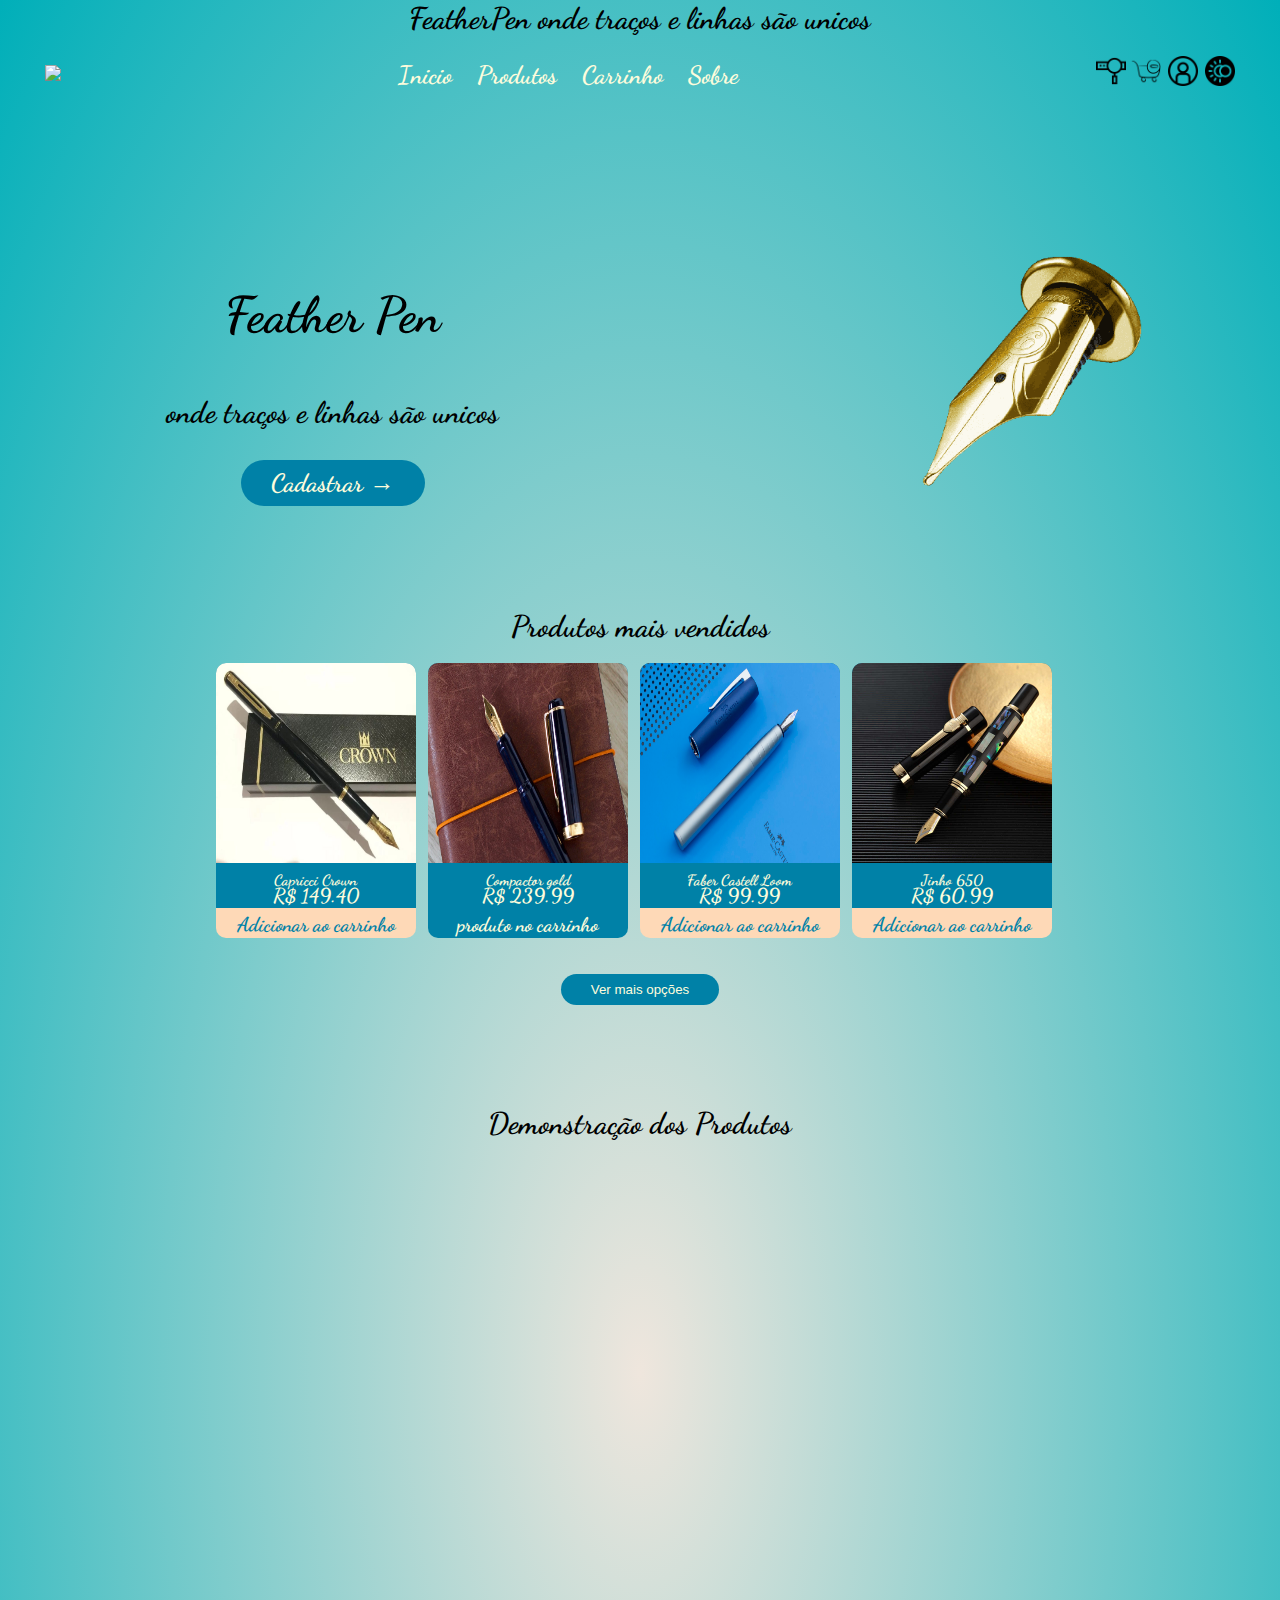
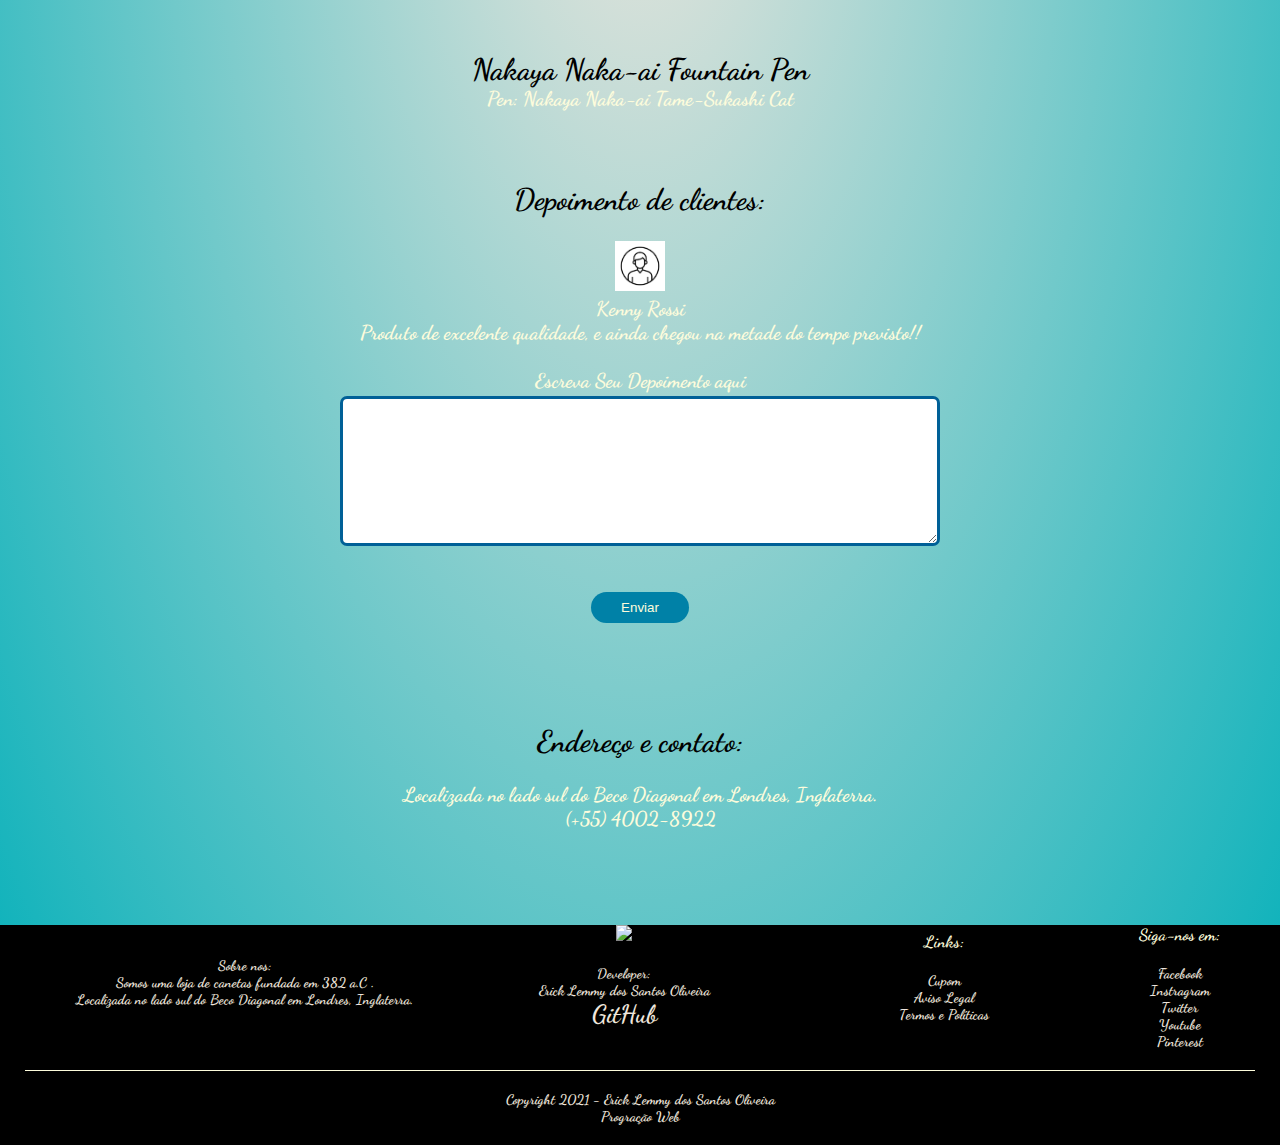
==== commit 680103a6: "Update pointer" ====
--- a/index.html
+++ b/index.html
@@ -3,7 +3,7 @@
     <head>
         <meta charset = "utf-8">
         <meta name = "viewport" content = "width = device-width, initial - scale = 1.0">
-        <title> Projeto Programação WEB </title>
+        <title> FeatherPen </title>
         <link rel = "stylesheet" href = "css/main-screen.css" defer>
         <link rel = "stylesheet" href = "css/produtos-screen.css" defer>
         <link rel = "stylesheet" href = "css/sobre-screen.css" defer>
@@ -15,8 +15,8 @@
             <div class="container">
 
                 <!-- cabecalho -->
-                <div class = "div-cabecalho"> 
-                    <h1>Slogan da Companhia</h1>
+                <div class = "div-titulo"> 
+                    <h2>FeatherPen onde traços e linhas são unicos</h2>
                 </div>
 
                 <!-- menu -->
@@ -34,11 +34,11 @@
                     </nav>                
                     <div>
                         <img src = "images/motor-de-otimizacao-de-busca.png" width = "30px" height = "30px">
-                        <a href = "pages/produtos.html">
-                            <img src = "images/carrinho.png" width = "30px" height = "30px">
+                        <a onclick = "mudarPaginaProd()">
+                            <img src = "images/carrinho.png" class = "img-pointer" width = "30px" height = "30px">
                         </a> 
                         <a onclick = "mudarPaginaLogin()">
-                            <img src = "images/login.png" width = "30px" height = "30px">
+                            <img src = "images/login.png" class = "img-pointer" width = "30px" height = "30px">
                         </a>
                         <img src = "images/dark-mode.png" id = "dark-mode-toggle" class = "dark-mode-toggle" width = "30px" height = "30px">
                     </div>
@@ -48,8 +48,8 @@
                 <!-- imagem de fundo  -->
                 <div class="row">
                     <div class="col-2">
-                        <h1> Em Construção </h1> <br>
-                        <p> Projeto de programação WEB</p>
+                        <h1> Feather Pen </h1> <br>
+                        <h2> onde traços e linhas são unicos</h2>
                         <a href = "pages/cadastro.html" class = "button-plus">Cadastrar &#8594;</a>
                     </div>
                     <div class="col-2">
@@ -75,7 +75,7 @@
                 <div class="row">
                     <div class="col-3">
                         <!-- cabecalho -->
-                        <h2>Demonstração dos Produtos</h2> <br>
+                        <h2> Demonstração dos Produtos </h2> <br>
                         <iframe width="853" height="480" src="https://www.youtube.com/embed/xN8naCb_nyw" title="YouTube video player" frameborder="0" allow="accelerometer; autoplay; clipboard-write; encrypted-media; gyroscope; picture-in-picture" allowfullscreen></iframe>
                         <h2>Nakaya Naka-ai Fountain Pen <br> </h2>
                         <p>Pen: Nakaya Naka-ai Tame-Sukashi Cat</p>
@@ -88,7 +88,8 @@
                 <div class="col-3">
                     <h2>Depoimento de clientes:</h2> <br>
                     <img class = "avatar" src = "images/avatar.png">
-                    <p>Produto de excelente qualidade chegou na metade do tempo previsto!! </p> <br>
+                    <p> Kenny Rossi </p>
+                    <p>Produto de excelente qualidade, e ainda chegou na metade do tempo previsto!! </p> <br>
                     <p>Escreva Seu Depoimento aqui</p>
                     <textarea class = "campo_FeedBack" id = "feed"></textarea>
                     <div class = "div-button-plus">
--- a/css/main-screen.css
+++ b/css/main-screen.css
@@ -10,11 +10,6 @@
     font-weight: bold;
 }
 
-.div-cabecalho {
-    text-align: center;
-    color: #FDFCDC;
-}
-
 .dark-mode-toggle {
     cursor: pointer;
 }
@@ -29,6 +24,10 @@
     display: flex;
     align-items: center;
     padding: 20px;
+}
+
+.img-pointer:hover {
+    cursor:pointer;
 }
 
 nav {
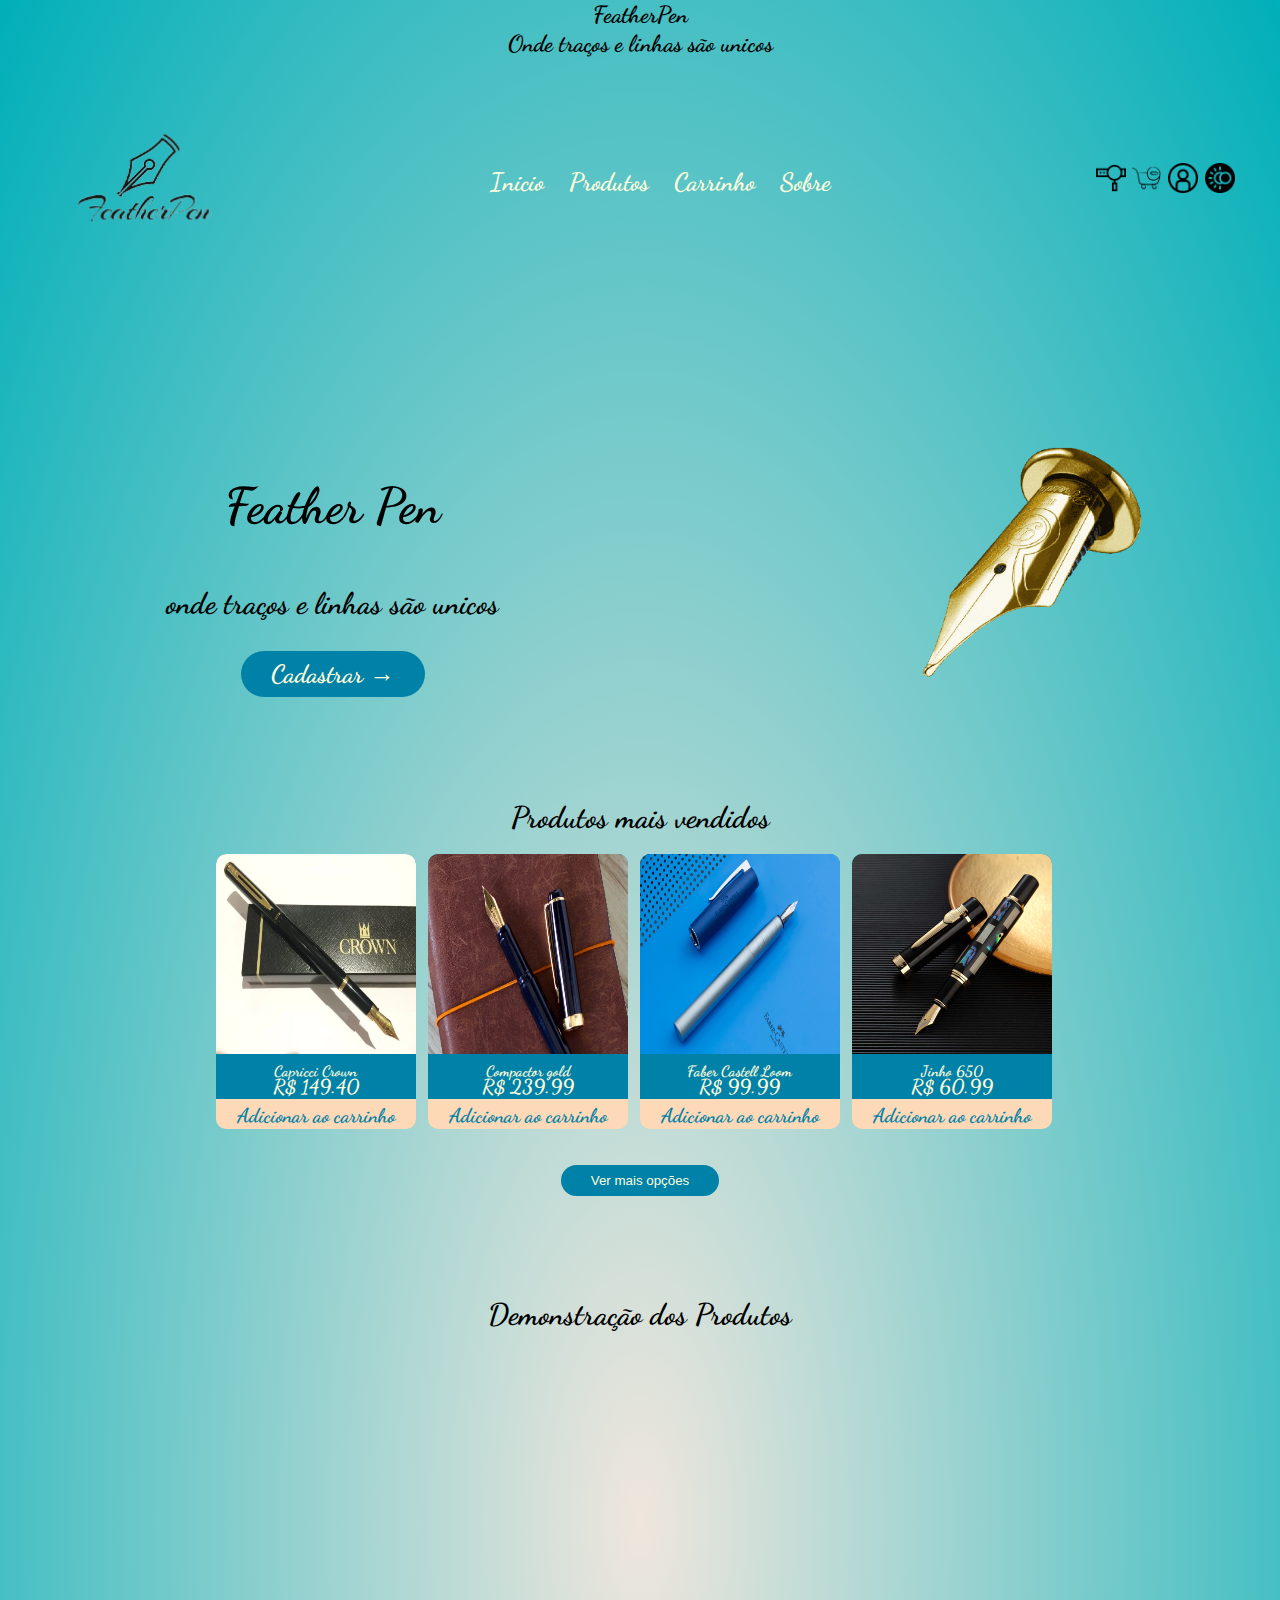
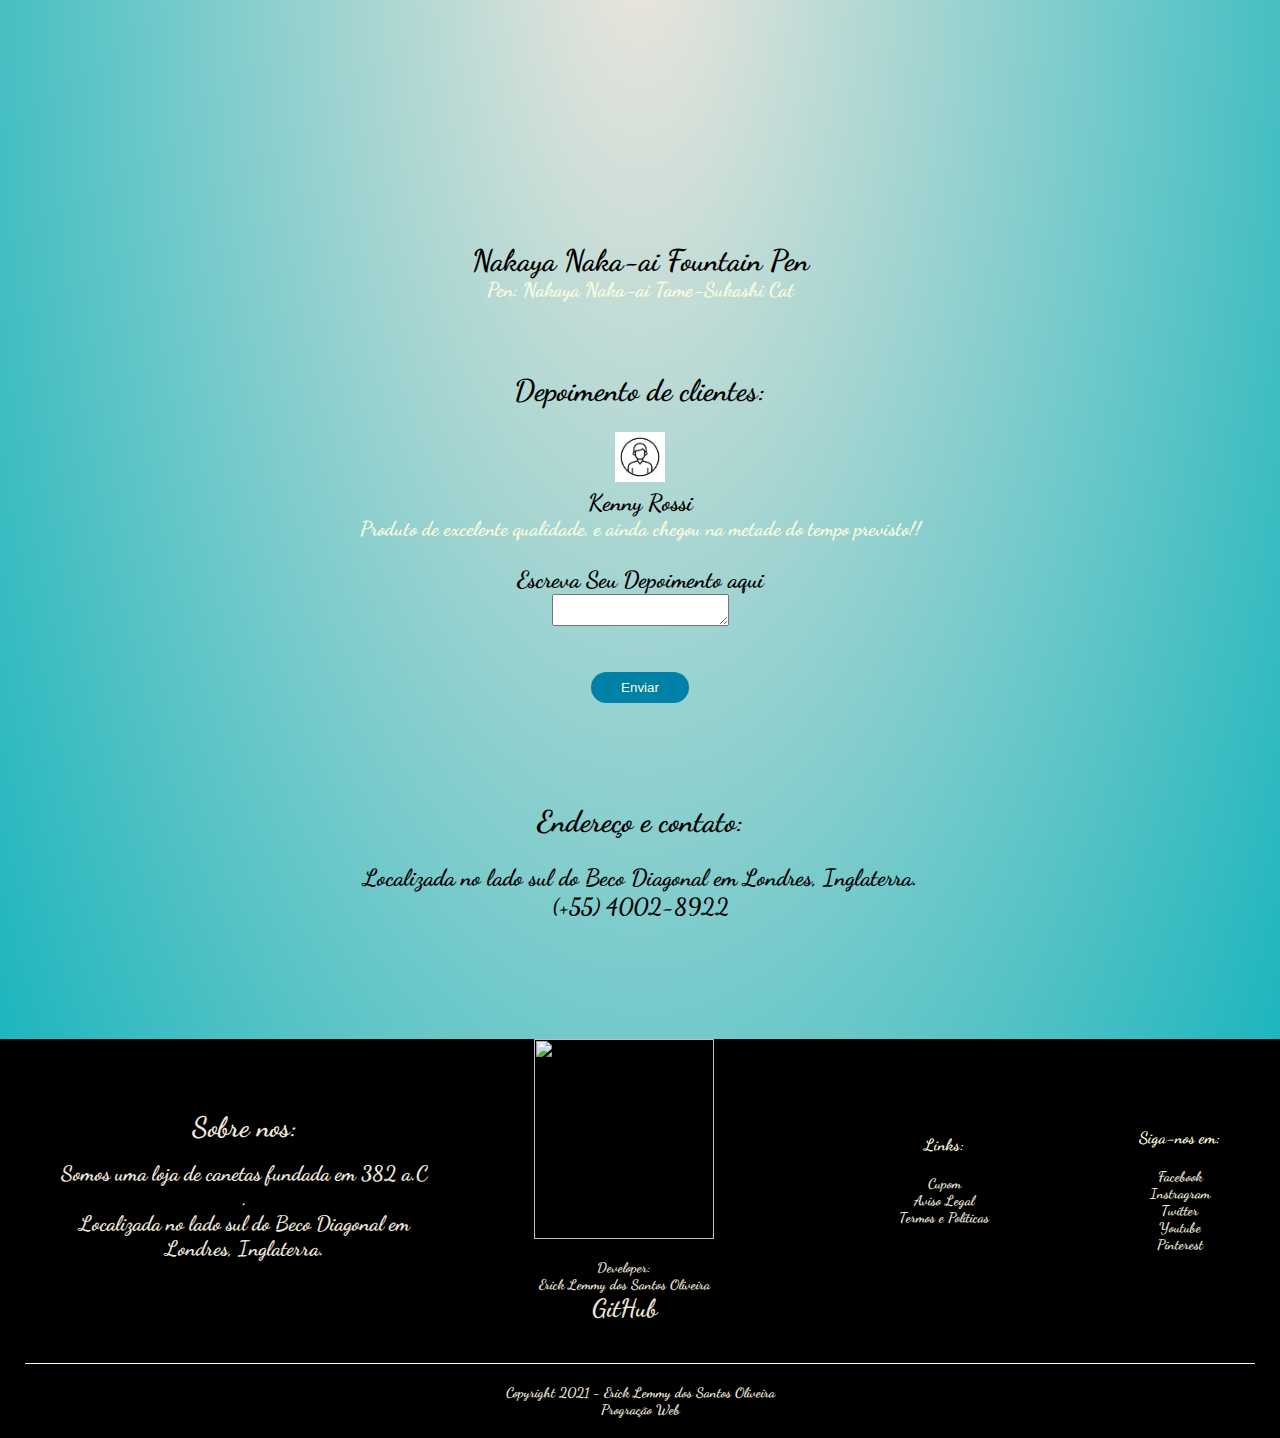
==== commit 302c74d2: "update nome no cabeçalho" ====
--- a/index.html
+++ b/index.html
@@ -1,3 +1,7 @@
+<!-- 
+    PROJETO SEMESTRAL - PROGRAMAÇÃO WEB 
+    ERICK LEMMY DOS SANTOS OLIVEIRA  
+-->
 <!DOCTYPE html>
 <html lang="pt-br">
     <head>
@@ -16,18 +20,19 @@
 
                 <!-- cabecalho -->
                 <div class = "div-titulo"> 
-                    <h2>FeatherPen onde traços e linhas são unicos</h2>
+                    <h3>FeatherPen <br>
+                    Onde traços e linhas são unicos</h3>
                 </div>
 
                 <!-- menu -->
                 <div class = "navbar">
                     <div class = "logo">
-                        <img src = "images/logo-removebg-preview.png" width = "125px">
+                        <img width="200" height="200" src = "images/logo-removebg-preview.png" width = "125px">
                     </div>
                     <nav>
                         <ul id = "menuNavbar">
                             <li><a href="index.html">Inicio</a></li>
-                            <li><a href="pages/produtos.html">Produtos</a></li>
+                            <li><a onclick="mudarPaginaProd()">Produtos</a></li>
                             <li><a href="pages/carrinho.html">Carrinho</a></li>
                             <li><a href="pages/sobre.html">Sobre</a></li>
                         </ul>
@@ -88,10 +93,10 @@
                 <div class="col-3">
                     <h2>Depoimento de clientes:</h2> <br>
                     <img class = "avatar" src = "images/avatar.png">
-                    <p> Kenny Rossi </p>
+                    <h3> Kenny Rossi </h3>
                     <p>Produto de excelente qualidade, e ainda chegou na metade do tempo previsto!! </p> <br>
-                    <p>Escreva Seu Depoimento aqui</p>
-                    <textarea class = "campo_FeedBack" id = "feed"></textarea>
+                    <h3>Escreva Seu Depoimento aqui</h3>
+                    <textarea class = "feedback" id = "feed"></textarea>
                     <div class = "div-button-plus">
                         <button class = "button-plus" onclick="EnviarFeedBack()">Enviar</button>
                     </div>
@@ -101,9 +106,9 @@
             <!-- entre em contato  -->
             <div class="row"> 
                 <div class="col-3">
-                    <h2>Endereço e contato:</h2>  <br>
-                    <p>Localizada no lado sul do Beco Diagonal em Londres, Inglaterra.</p>
-                    <p>(+55) 4002-8922</p>
+                    <h2>Endereço e contato:</h2> <br>
+                    <h3>Localizada no lado sul do Beco Diagonal em Londres, Inglaterra.</h3>
+                    <h3>(+55) 4002-8922</h3> <br>
                     <br>
                 </div>
             </div>
@@ -113,11 +118,11 @@
                 <div class = "container">
                     <div class = "row">
                         <div class="footer-col-1">
-                            Sobre nos: <br>
-                            <p>Somos uma loja de canetas fundada em 382 a.C .<br> Localizada no lado sul do Beco Diagonal em Londres, Inglaterra.</p>
+                            <h1>Sobre nos:</h1> <br>
+                            <h2>Somos uma loja de canetas fundada em 382 a.C .<br> Localizada no lado sul do Beco Diagonal em Londres, Inglaterra.</h2>
                         </div>
                         <div class="footer-col-2">
-                            <img src = "images/logo-removebg-preview.png">
+                            <img width="200" height="200" src = "images/logoFooter-removebg-preview.png">
                             <p>Developer: <br> Erick Lemmy dos Santos Oliveira</p>
                             <p><a href="https://github.com/eriklemy">GitHub</a></p>
                         </div>
